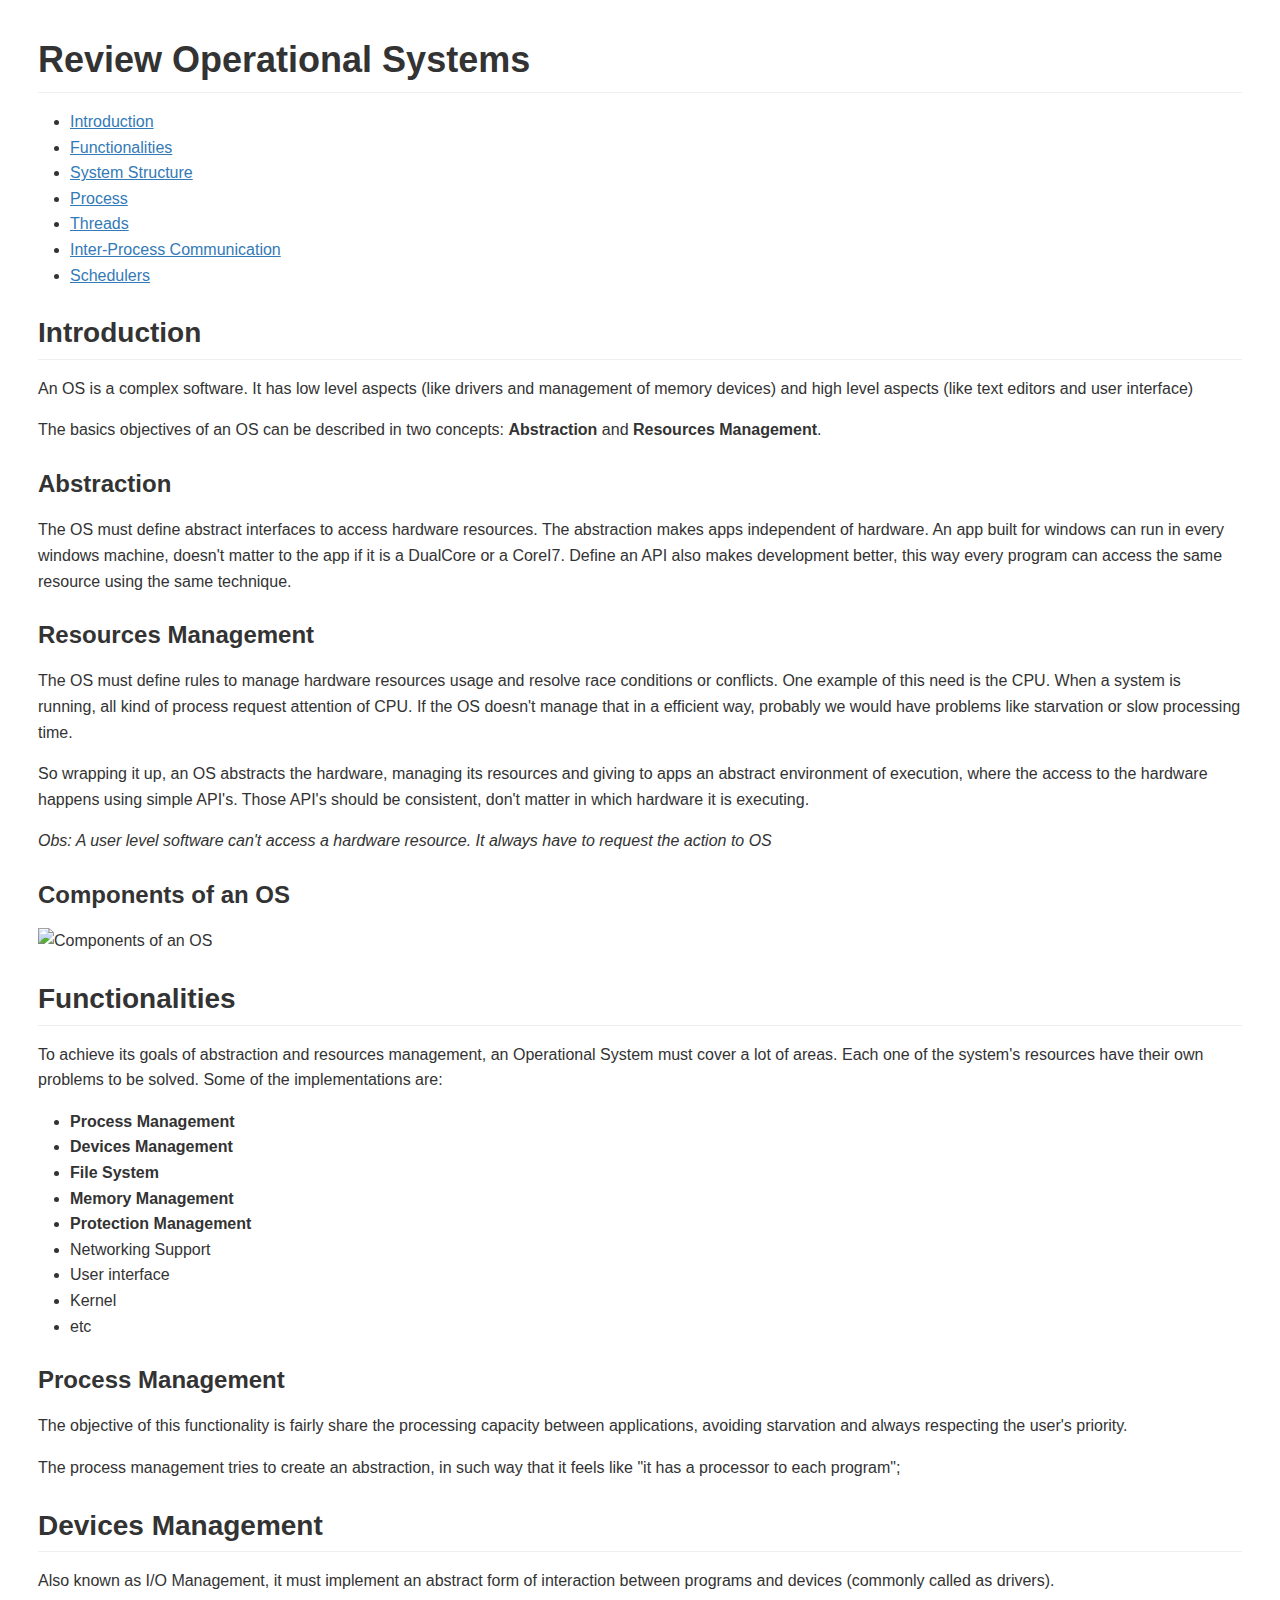
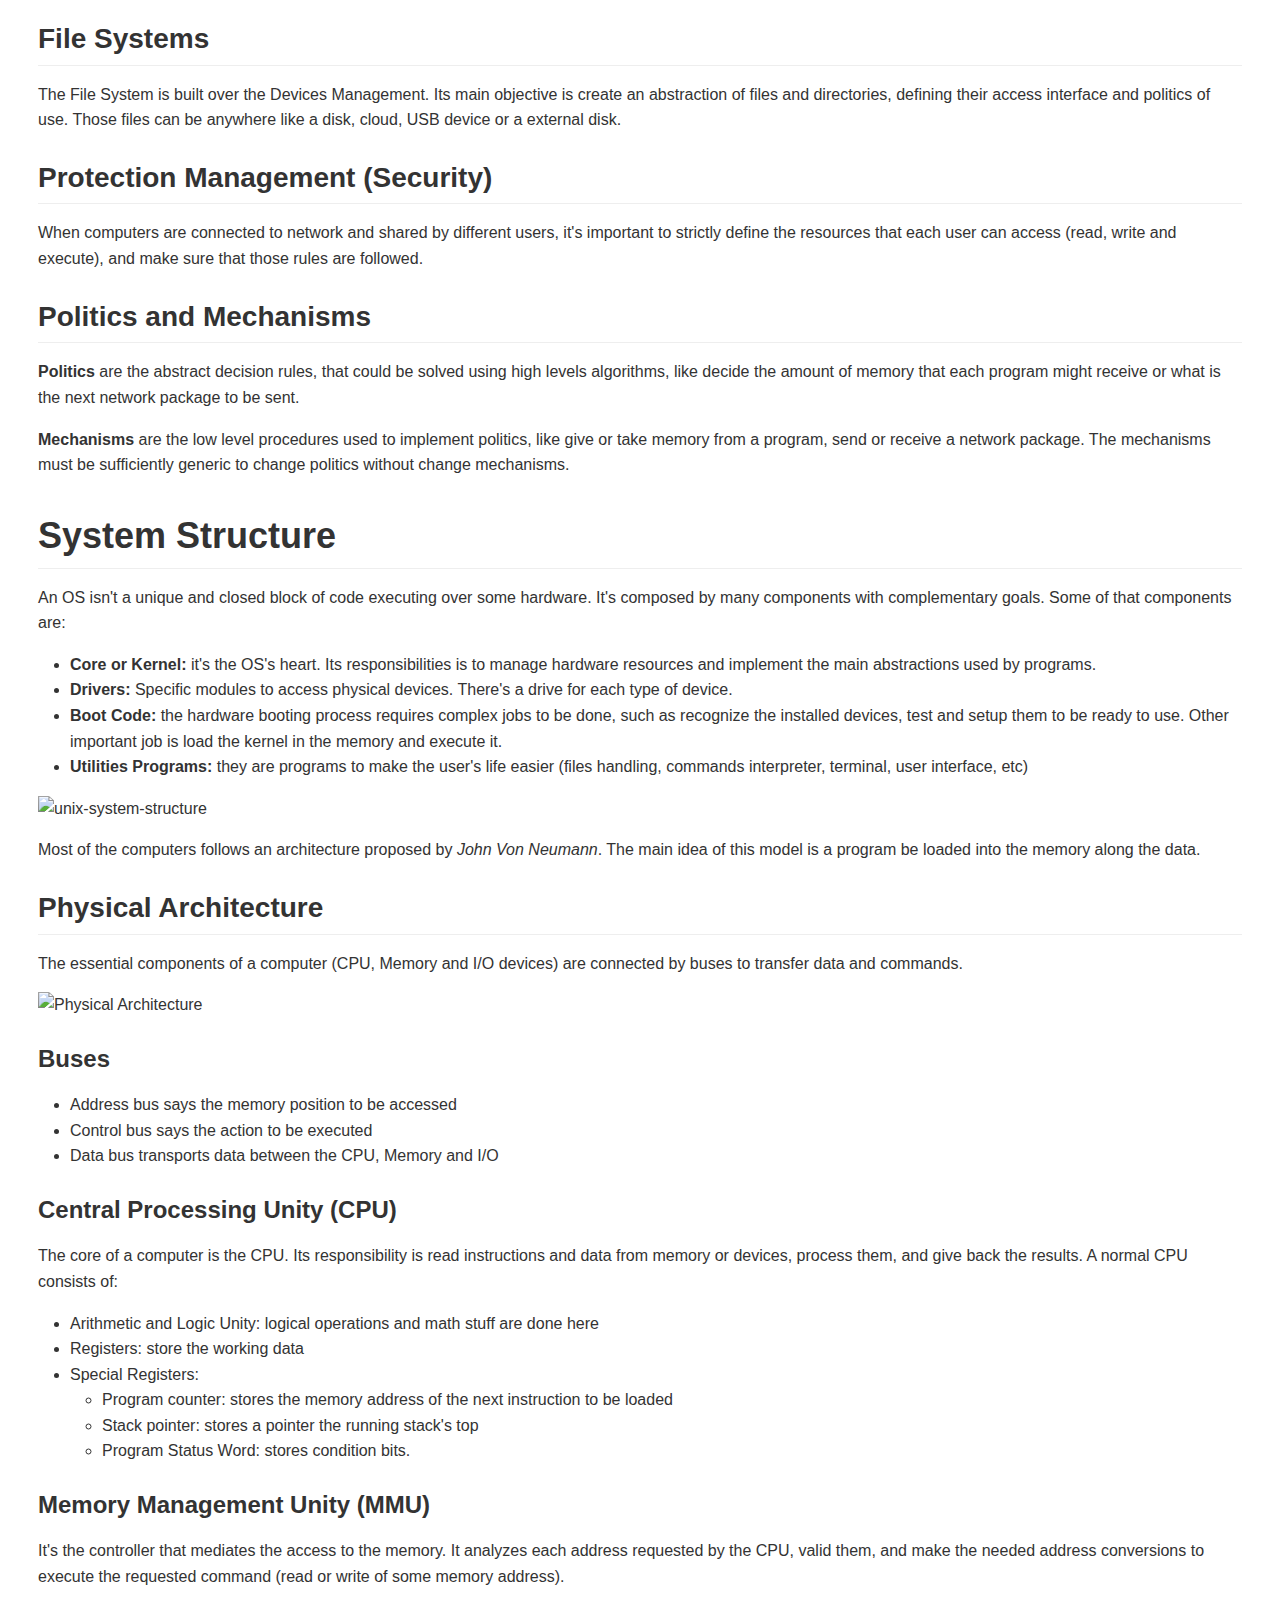
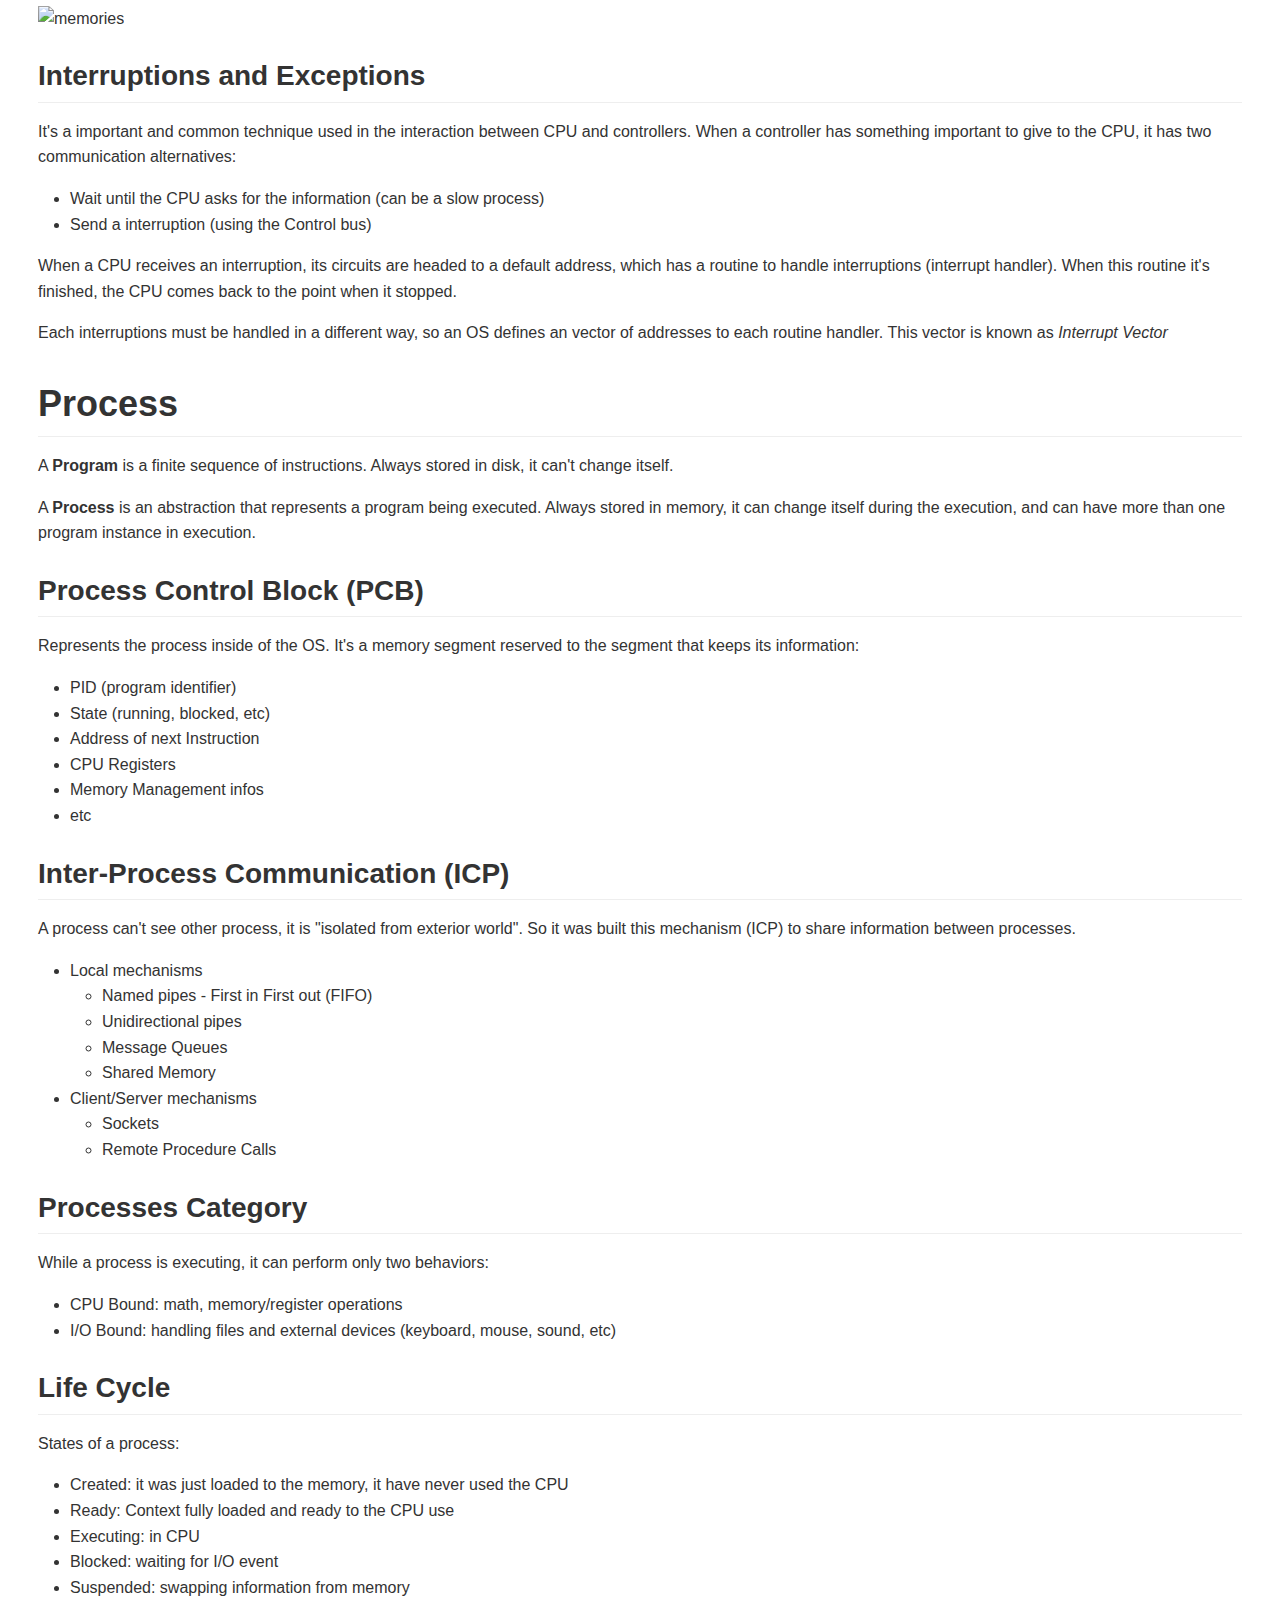
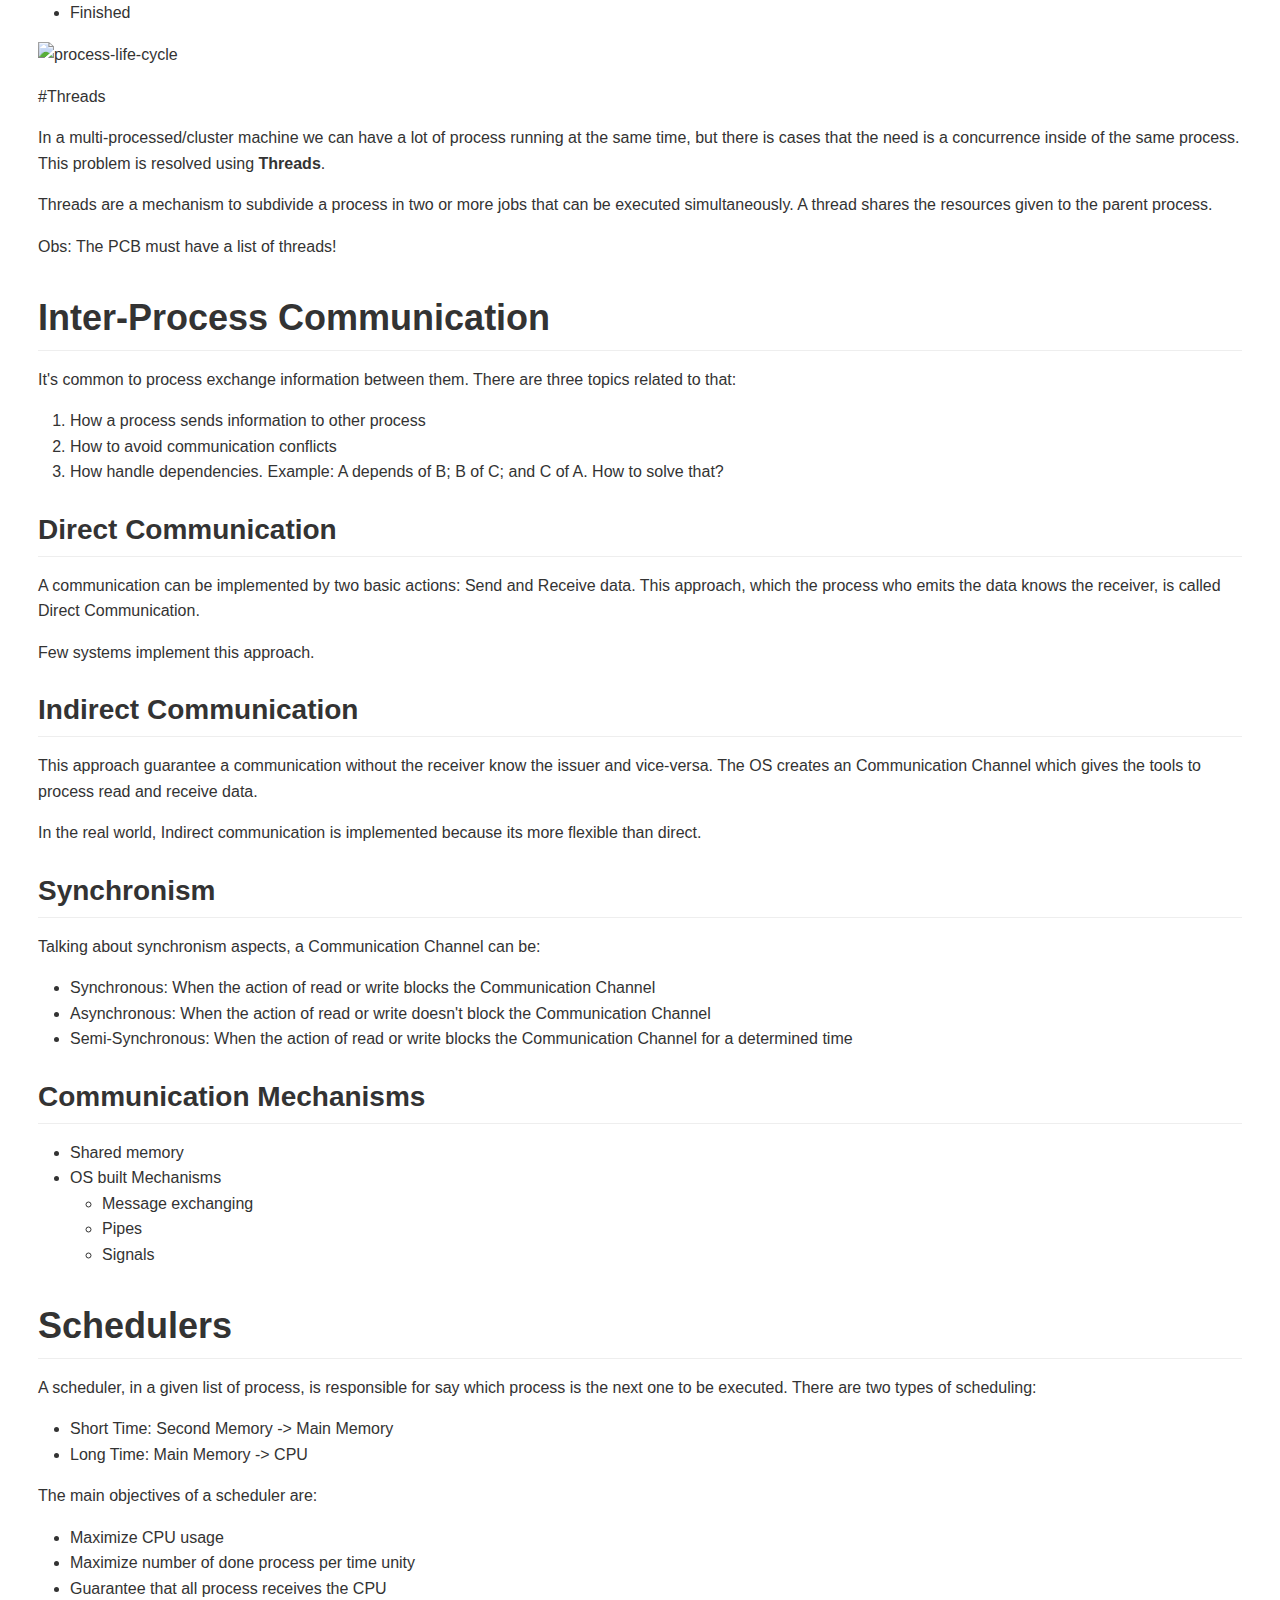
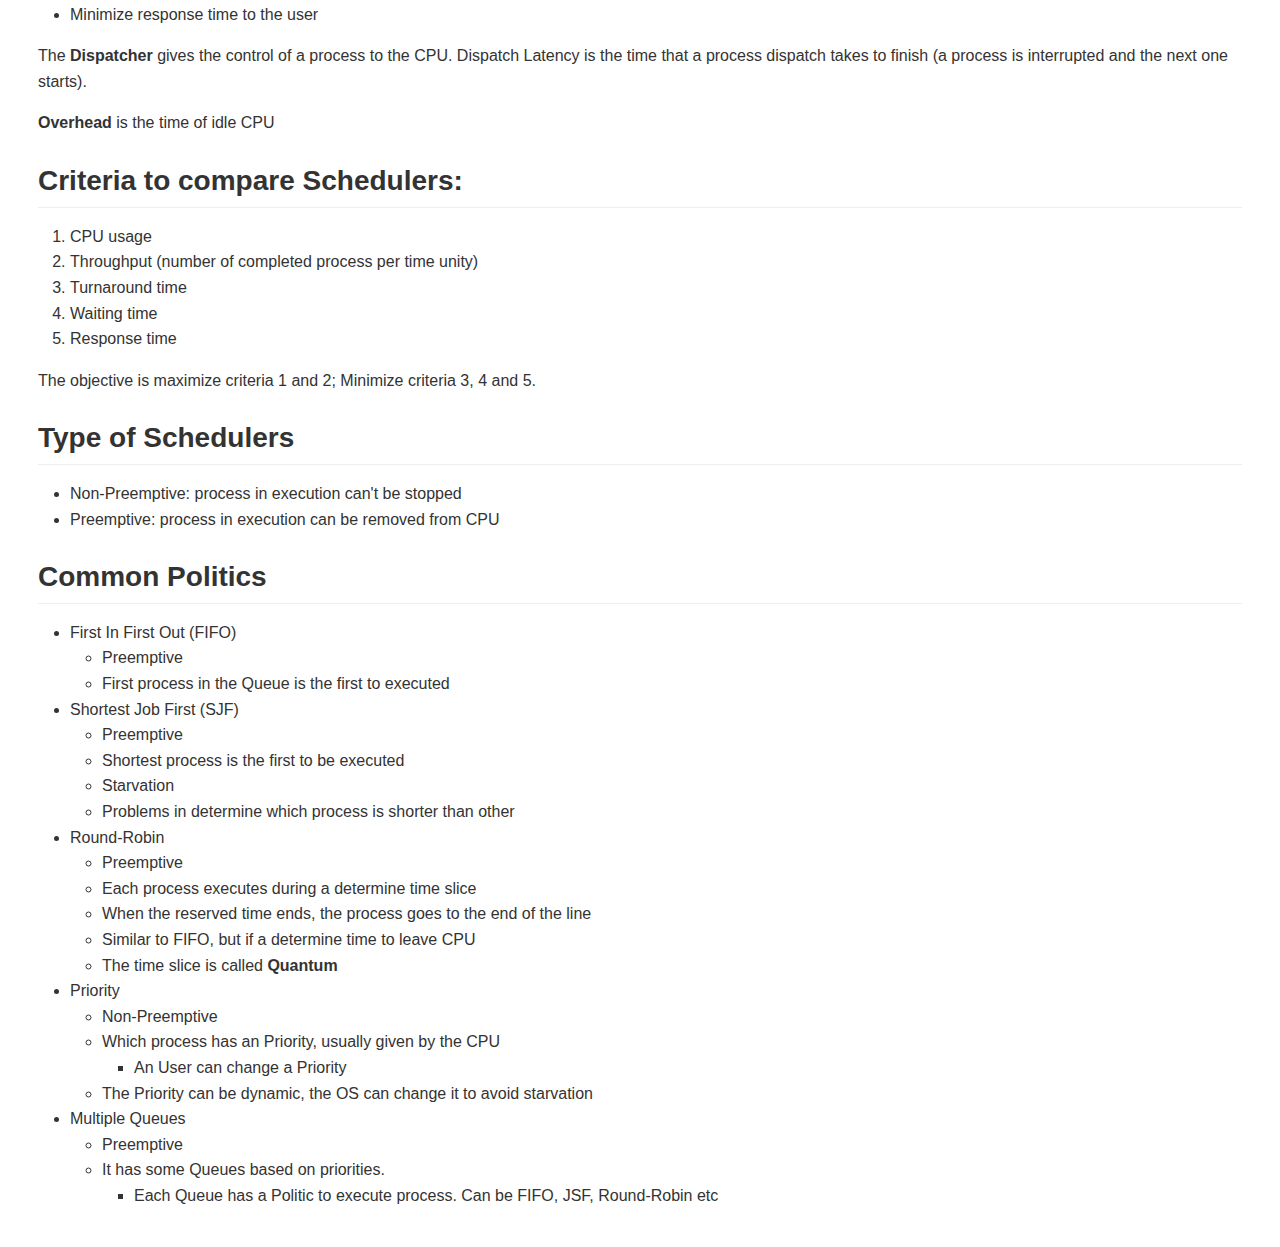
==== os/index.html @ c6df8d7c "Add Operation Systems subject review" ====
<!DOCTYPE html>
<html>
  <head>
      <meta name="robots" content="noindex" />
      <meta charset="utf-8" />
      <title>readme</title>
      <style>.markdown-preview:not([data-use-github-style]) { padding: 2em; font-size: 1.2em; color: rgb(171, 178, 191); overflow: auto; background-color: rgb(40, 44, 52); }
.markdown-preview:not([data-use-github-style]) > :first-child { margin-top: 0px; }
.markdown-preview:not([data-use-github-style]) h1, .markdown-preview:not([data-use-github-style]) h2, .markdown-preview:not([data-use-github-style]) h3, .markdown-preview:not([data-use-github-style]) h4, .markdown-preview:not([data-use-github-style]) h5, .markdown-preview:not([data-use-github-style]) h6 { line-height: 1.2; margin-top: 1.5em; margin-bottom: 0.5em; color: rgb(255, 255, 255); }
.markdown-preview:not([data-use-github-style]) h1 { font-size: 2.4em; font-weight: 300; }
.markdown-preview:not([data-use-github-style]) h2 { font-size: 1.8em; font-weight: 400; }
.markdown-preview:not([data-use-github-style]) h3 { font-size: 1.5em; font-weight: 500; }
.markdown-preview:not([data-use-github-style]) h4 { font-size: 1.2em; font-weight: 600; }
.markdown-preview:not([data-use-github-style]) h5 { font-size: 1.1em; font-weight: 600; }
.markdown-preview:not([data-use-github-style]) h6 { font-size: 1em; font-weight: 600; }
.markdown-preview:not([data-use-github-style]) strong { color: rgb(255, 255, 255); }
.markdown-preview:not([data-use-github-style]) del { color: rgb(124, 135, 156); }
.markdown-preview:not([data-use-github-style]) a, .markdown-preview:not([data-use-github-style]) a code { color: rgb(82, 139, 255); }
.markdown-preview:not([data-use-github-style]) img { max-width: 100%; }
.markdown-preview:not([data-use-github-style]) > p { margin-top: 0px; margin-bottom: 1.5em; }
.markdown-preview:not([data-use-github-style]) > ul, .markdown-preview:not([data-use-github-style]) > ol { margin-bottom: 1.5em; }
.markdown-preview:not([data-use-github-style]) blockquote { margin: 1.5em 0px; font-size: inherit; color: rgb(124, 135, 156); border-color: rgb(75, 83, 98); border-width: 4px; }
.markdown-preview:not([data-use-github-style]) hr { margin: 3em 0px; border-top: 2px dashed rgb(75, 83, 98); background: none; }
.markdown-preview:not([data-use-github-style]) table { margin: 1.5em 0px; }
.markdown-preview:not([data-use-github-style]) th { color: rgb(255, 255, 255); }
.markdown-preview:not([data-use-github-style]) th, .markdown-preview:not([data-use-github-style]) td { padding: 0.66em 1em; border: 1px solid rgb(75, 83, 98); }
.markdown-preview:not([data-use-github-style]) code { color: rgb(255, 255, 255); background-color: rgb(58, 63, 75); }
.markdown-preview:not([data-use-github-style]) pre.editor-colors { margin: 1.5em 0px; padding: 1em; font-size: 0.92em; border-radius: 3px; background-color: rgb(49, 54, 63); }
.markdown-preview:not([data-use-github-style]) kbd { color: rgb(255, 255, 255); border-width: 1px 1px 2px; border-style: solid; border-color: rgb(75, 83, 98) rgb(75, 83, 98) rgb(62, 68, 81); background-color: rgb(58, 63, 75); }
.markdown-preview[data-use-github-style] { font-family: "Helvetica Neue", Helvetica, "Segoe UI", Arial, freesans, sans-serif; line-height: 1.6; word-wrap: break-word; padding: 30px; font-size: 16px; color: rgb(51, 51, 51); overflow: scroll; background-color: rgb(255, 255, 255); }
.markdown-preview[data-use-github-style] > :first-child { margin-top: 0px !important; }
.markdown-preview[data-use-github-style] > :last-child { margin-bottom: 0px !important; }
.markdown-preview[data-use-github-style] a:not([href]) { color: inherit; text-decoration: none; }
.markdown-preview[data-use-github-style] .absent { color: rgb(204, 0, 0); }
.markdown-preview[data-use-github-style] .anchor { position: absolute; top: 0px; left: 0px; display: block; padding-right: 6px; padding-left: 30px; margin-left: -30px; }
.markdown-preview[data-use-github-style] .anchor:focus { outline: none; }
.markdown-preview[data-use-github-style] h1, .markdown-preview[data-use-github-style] h2, .markdown-preview[data-use-github-style] h3, .markdown-preview[data-use-github-style] h4, .markdown-preview[data-use-github-style] h5, .markdown-preview[data-use-github-style] h6 { position: relative; margin-top: 1em; margin-bottom: 16px; font-weight: bold; line-height: 1.4; }
.markdown-preview[data-use-github-style] h1 .octicon-link, .markdown-preview[data-use-github-style] h2 .octicon-link, .markdown-preview[data-use-github-style] h3 .octicon-link, .markdown-preview[data-use-github-style] h4 .octicon-link, .markdown-preview[data-use-github-style] h5 .octicon-link, .markdown-preview[data-use-github-style] h6 .octicon-link { display: none; color: rgb(0, 0, 0); vertical-align: middle; }
.markdown-preview[data-use-github-style] h1:hover .anchor, .markdown-preview[data-use-github-style] h2:hover .anchor, .markdown-preview[data-use-github-style] h3:hover .anchor, .markdown-preview[data-use-github-style] h4:hover .anchor, .markdown-preview[data-use-github-style] h5:hover .anchor, .markdown-preview[data-use-github-style] h6:hover .anchor { padding-left: 8px; margin-left: -30px; text-decoration: none; }
.markdown-preview[data-use-github-style] h1:hover .anchor .octicon-link, .markdown-preview[data-use-github-style] h2:hover .anchor .octicon-link, .markdown-preview[data-use-github-style] h3:hover .anchor .octicon-link, .markdown-preview[data-use-github-style] h4:hover .anchor .octicon-link, .markdown-preview[data-use-github-style] h5:hover .anchor .octicon-link, .markdown-preview[data-use-github-style] h6:hover .anchor .octicon-link { display: inline-block; }
.markdown-preview[data-use-github-style] h1 tt, .markdown-preview[data-use-github-style] h2 tt, .markdown-preview[data-use-github-style] h3 tt, .markdown-preview[data-use-github-style] h4 tt, .markdown-preview[data-use-github-style] h5 tt, .markdown-preview[data-use-github-style] h6 tt, .markdown-preview[data-use-github-style] h1 code, .markdown-preview[data-use-github-style] h2 code, .markdown-preview[data-use-github-style] h3 code, .markdown-preview[data-use-github-style] h4 code, .markdown-preview[data-use-github-style] h5 code, .markdown-preview[data-use-github-style] h6 code { font-size: inherit; }
.markdown-preview[data-use-github-style] h1 { padding-bottom: 0.3em; font-size: 2.25em; line-height: 1.2; border-bottom: 1px solid rgb(238, 238, 238); }
.markdown-preview[data-use-github-style] h1 .anchor { line-height: 1; }
.markdown-preview[data-use-github-style] h2 { padding-bottom: 0.3em; font-size: 1.75em; line-height: 1.225; border-bottom: 1px solid rgb(238, 238, 238); }
.markdown-preview[data-use-github-style] h2 .anchor { line-height: 1; }
.markdown-preview[data-use-github-style] h3 { font-size: 1.5em; line-height: 1.43; }
.markdown-preview[data-use-github-style] h3 .anchor { line-height: 1.2; }
.markdown-preview[data-use-github-style] h4 { font-size: 1.25em; }
.markdown-preview[data-use-github-style] h4 .anchor { line-height: 1.2; }
.markdown-preview[data-use-github-style] h5 { font-size: 1em; }
.markdown-preview[data-use-github-style] h5 .anchor { line-height: 1.1; }
.markdown-preview[data-use-github-style] h6 { font-size: 1em; color: rgb(119, 119, 119); }
.markdown-preview[data-use-github-style] h6 .anchor { line-height: 1.1; }
.markdown-preview[data-use-github-style] p, .markdown-preview[data-use-github-style] blockquote, .markdown-preview[data-use-github-style] ul, .markdown-preview[data-use-github-style] ol, .markdown-preview[data-use-github-style] dl, .markdown-preview[data-use-github-style] table, .markdown-preview[data-use-github-style] pre { margin-top: 0px; margin-bottom: 16px; }
.markdown-preview[data-use-github-style] hr { height: 4px; padding: 0px; margin: 16px 0px; border: 0px none; background-color: rgb(231, 231, 231); }
.markdown-preview[data-use-github-style] ul, .markdown-preview[data-use-github-style] ol { padding-left: 2em; }
.markdown-preview[data-use-github-style] ul.no-list, .markdown-preview[data-use-github-style] ol.no-list { padding: 0px; list-style-type: none; }
.markdown-preview[data-use-github-style] ul ul, .markdown-preview[data-use-github-style] ul ol, .markdown-preview[data-use-github-style] ol ol, .markdown-preview[data-use-github-style] ol ul { margin-top: 0px; margin-bottom: 0px; }
.markdown-preview[data-use-github-style] li > p { margin-top: 16px; }
.markdown-preview[data-use-github-style] dl { padding: 0px; }
.markdown-preview[data-use-github-style] dl dt { padding: 0px; margin-top: 16px; font-size: 1em; font-style: italic; font-weight: bold; }
.markdown-preview[data-use-github-style] dl dd { padding: 0px 16px; margin-bottom: 16px; }
.markdown-preview[data-use-github-style] blockquote { padding: 0px 15px; color: rgb(119, 119, 119); border-left: 4px solid rgb(221, 221, 221); }
.markdown-preview[data-use-github-style] blockquote > :first-child { margin-top: 0px; }
.markdown-preview[data-use-github-style] blockquote > :last-child { margin-bottom: 0px; }
.markdown-preview[data-use-github-style] table { display: block; width: 100%; overflow: auto; word-break: keep-all; }
.markdown-preview[data-use-github-style] table th { font-weight: bold; }
.markdown-preview[data-use-github-style] table th, .markdown-preview[data-use-github-style] table td { padding: 6px 13px; border: 1px solid rgb(221, 221, 221); }
.markdown-preview[data-use-github-style] table tr { border-top: 1px solid rgb(204, 204, 204); background-color: rgb(255, 255, 255); }
.markdown-preview[data-use-github-style] table tr:nth-child(2n) { background-color: rgb(248, 248, 248); }
.markdown-preview[data-use-github-style] img { max-width: 100%; box-sizing: border-box; }
.markdown-preview[data-use-github-style] .emoji { max-width: none; }
.markdown-preview[data-use-github-style] span.frame { display: block; overflow: hidden; }
.markdown-preview[data-use-github-style] span.frame > span { display: block; float: left; width: auto; padding: 7px; margin: 13px 0px 0px; overflow: hidden; border: 1px solid rgb(221, 221, 221); }
.markdown-preview[data-use-github-style] span.frame span img { display: block; float: left; }
.markdown-preview[data-use-github-style] span.frame span span { display: block; padding: 5px 0px 0px; clear: both; color: rgb(51, 51, 51); }
.markdown-preview[data-use-github-style] span.align-center { display: block; overflow: hidden; clear: both; }
.markdown-preview[data-use-github-style] span.align-center > span { display: block; margin: 13px auto 0px; overflow: hidden; text-align: center; }
.markdown-preview[data-use-github-style] span.align-center span img { margin: 0px auto; text-align: center; }
.markdown-preview[data-use-github-style] span.align-right { display: block; overflow: hidden; clear: both; }
.markdown-preview[data-use-github-style] span.align-right > span { display: block; margin: 13px 0px 0px; overflow: hidden; text-align: right; }
.markdown-preview[data-use-github-style] span.align-right span img { margin: 0px; text-align: right; }
.markdown-preview[data-use-github-style] span.float-left { display: block; float: left; margin-right: 13px; overflow: hidden; }
.markdown-preview[data-use-github-style] span.float-left span { margin: 13px 0px 0px; }
.markdown-preview[data-use-github-style] span.float-right { display: block; float: right; margin-left: 13px; overflow: hidden; }
.markdown-preview[data-use-github-style] span.float-right > span { display: block; margin: 13px auto 0px; overflow: hidden; text-align: right; }
.markdown-preview[data-use-github-style] code, .markdown-preview[data-use-github-style] tt { padding: 0.2em 0px; margin: 0px; font-size: 85%; border-radius: 3px; background-color: rgba(0, 0, 0, 0.0392157); }
.markdown-preview[data-use-github-style] code::before, .markdown-preview[data-use-github-style] tt::before, .markdown-preview[data-use-github-style] code::after, .markdown-preview[data-use-github-style] tt::after { letter-spacing: -0.2em; content: " "; }
.markdown-preview[data-use-github-style] code br, .markdown-preview[data-use-github-style] tt br { display: none; }
.markdown-preview[data-use-github-style] del code { text-decoration: inherit; }
.markdown-preview[data-use-github-style] pre > code { padding: 0px; margin: 0px; font-size: 100%; word-break: normal; white-space: pre; border: 0px; background: transparent; }
.markdown-preview[data-use-github-style] .highlight { margin-bottom: 16px; }
.markdown-preview[data-use-github-style] .highlight pre, .markdown-preview[data-use-github-style] pre { padding: 16px; overflow: auto; font-size: 85%; line-height: 1.45; border-radius: 3px; background-color: rgb(247, 247, 247); }
.markdown-preview[data-use-github-style] .highlight pre { margin-bottom: 0px; word-break: normal; }
.markdown-preview[data-use-github-style] pre { word-wrap: normal; }
.markdown-preview[data-use-github-style] pre code, .markdown-preview[data-use-github-style] pre tt { display: inline; max-width: initial; padding: 0px; margin: 0px; overflow: initial; line-height: inherit; word-wrap: normal; border: 0px; background-color: transparent; }
.markdown-preview[data-use-github-style] pre code::before, .markdown-preview[data-use-github-style] pre tt::before, .markdown-preview[data-use-github-style] pre code::after, .markdown-preview[data-use-github-style] pre tt::after { content: normal; }
.markdown-preview[data-use-github-style] kbd { display: inline-block; padding: 3px 5px; font-size: 11px; line-height: 10px; color: rgb(85, 85, 85); vertical-align: middle; border-width: 1px; border-style: solid; border-color: rgb(204, 204, 204) rgb(204, 204, 204) rgb(187, 187, 187); border-radius: 3px; box-shadow: rgb(187, 187, 187) 0px -1px 0px inset; background-color: rgb(252, 252, 252); }
.markdown-preview[data-use-github-style] a { color: rgb(51, 122, 183); }
.markdown-preview[data-use-github-style] code { color: inherit; }
.markdown-preview[data-use-github-style] pre.editor-colors { padding: 0.8em 1em; margin-bottom: 1em; font-size: 0.85em; border-radius: 4px; overflow: auto; }
.scrollbars-visible-always .markdown-preview pre.editor-colors::shadow .vertical-scrollbar, .scrollbars-visible-always .markdown-preview pre.editor-colors::shadow .horizontal-scrollbar { visibility: hidden; }
.scrollbars-visible-always .markdown-preview pre.editor-colors:hover::shadow .vertical-scrollbar, .scrollbars-visible-always .markdown-preview pre.editor-colors:hover::shadow .horizontal-scrollbar { visibility: visible; }
.markdown-preview .task-list-item-checkbox { position: absolute; margin: 0.25em 0px 0px -1.4em; }
.gutter .line-number {
  background-size: 0px;
  transition: background-size 0.5s;
}
.gutter .line-number.quickfix {
  background-image: url(atom://atom-typescript/images/light-bulb.png);
  background-size: 16.66666667px;
  background-repeat: no-repeat;
  background-position: right center;
}

.bracket-matcher .region {
  border-bottom: 1px dotted lime;
  position: absolute;
}

.spell-check-misspelling .region {
  border-bottom: 2px dotted rgba(255, 51, 51, 0.75);
}
.spell-check-corrections {
  width: 25em !important;
}

pre.editor-colors,
.host {
  background-color: #282c34;
  color: #abb2bf;
}
pre.editor-colors .line.cursor-line,
.host .line.cursor-line {
  background-color: rgba(153, 187, 255, 0.04);
}
pre.editor-colors .invisible,
.host .invisible {
  color: #abb2bf;
}
pre.editor-colors .cursor,
.host .cursor {
  border-left: 2px solid #528bff;
}
pre.editor-colors .selection .region,
.host .selection .region {
  background-color: #3e4451;
}
pre.editor-colors .bracket-matcher .region,
.host .bracket-matcher .region {
  border-bottom: 1px solid #528bff;
  box-sizing: border-box;
}
pre.editor-colors .invisible-character,
.host .invisible-character {
  color: rgba(171, 178, 191, 0.15);
}
pre.editor-colors .indent-guide,
.host .indent-guide {
  color: rgba(171, 178, 191, 0.15);
}
pre.editor-colors .wrap-guide,
.host .wrap-guide {
  background-color: rgba(171, 178, 191, 0.15);
}
pre.editor-colors .find-result .region.region.region,
.host .find-result .region.region.region,
pre.editor-colors .current-result .region.region.region,
.host .current-result .region.region.region {
  border-radius: 2px;
  background-color: rgba(82, 139, 255, 0.24);
  transition: border-color 0.4s;
}
pre.editor-colors .find-result .region.region.region,
.host .find-result .region.region.region {
  border: 2px solid transparent;
}
pre.editor-colors .current-result .region.region.region,
.host .current-result .region.region.region {
  border: 2px solid #528bff;
  transition-duration: .1s;
}
pre.editor-colors .gutter .line-number,
.host .gutter .line-number {
  color: #636d83;
  -webkit-font-smoothing: antialiased;
}
pre.editor-colors .gutter .line-number.cursor-line,
.host .gutter .line-number.cursor-line {
  color: #abb2bf;
  background-color: #2c313a;
}
pre.editor-colors .gutter .line-number.cursor-line-no-selection,
.host .gutter .line-number.cursor-line-no-selection {
  background-color: transparent;
}
pre.editor-colors .gutter .line-number .icon-right,
.host .gutter .line-number .icon-right {
  color: #abb2bf;
}
pre.editor-colors .gutter:not(.git-diff-icon) .line-number.git-line-removed.git-line-removed::before,
.host .gutter:not(.git-diff-icon) .line-number.git-line-removed.git-line-removed::before {
  bottom: -3px;
}
pre.editor-colors .gutter:not(.git-diff-icon) .line-number.git-line-removed::after,
.host .gutter:not(.git-diff-icon) .line-number.git-line-removed::after {
  content: "";
  position: absolute;
  left: 0px;
  bottom: 0px;
  width: 25px;
  border-bottom: 1px dotted rgba(224, 82, 82, 0.5);
  pointer-events: none;
}
pre.editor-colors .gutter .line-number.folded,
.host .gutter .line-number.folded,
pre.editor-colors .gutter .line-number:after,
.host .gutter .line-number:after,
pre.editor-colors .fold-marker:after,
.host .fold-marker:after {
  color: #abb2bf;
}
.comment {
  color: #5c6370;
  font-style: italic;
}
.comment .markup.link {
  color: #5c6370;
}
.entity.name.type {
  color: #e5c07b;
}
.entity.other.inherited-class {
  color: #98c379;
}
.keyword {
  color: #c678dd;
}
.keyword.control {
  color: #c678dd;
}
.keyword.operator {
  color: #abb2bf;
}
.keyword.other.special-method {
  color: #61afef;
}
.keyword.other.unit {
  color: #d19a66;
}
.storage {
  color: #c678dd;
}
.storage.type.annotation,
.storage.type.primitive {
  color: #c678dd;
}
.storage.modifier.package,
.storage.modifier.import {
  color: #abb2bf;
}
.constant {
  color: #d19a66;
}
.constant.variable {
  color: #d19a66;
}
.constant.character.escape {
  color: #56b6c2;
}
.constant.numeric {
  color: #d19a66;
}
.constant.other.color {
  color: #56b6c2;
}
.constant.other.symbol {
  color: #56b6c2;
}
.variable {
  color: #e06c75;
}
.variable.interpolation {
  color: #be5046;
}
.variable.parameter {
  color: #abb2bf;
}
.string {
  color: #98c379;
}
.string.regexp {
  color: #56b6c2;
}
.string.regexp .source.ruby.embedded {
  color: #e5c07b;
}
.string.other.link {
  color: #e06c75;
}
.punctuation.definition.comment {
  color: #5c6370;
}
.punctuation.definition.method-parameters,
.punctuation.definition.function-parameters,
.punctuation.definition.parameters,
.punctuation.definition.separator,
.punctuation.definition.seperator,
.punctuation.definition.array {
  color: #abb2bf;
}
.punctuation.definition.heading,
.punctuation.definition.identity {
  color: #61afef;
}
.punctuation.definition.bold {
  color: #e5c07b;
  font-weight: bold;
}
.punctuation.definition.italic {
  color: #c678dd;
  font-style: italic;
}
.punctuation.section.embedded {
  color: #be5046;
}
.punctuation.section.method,
.punctuation.section.class,
.punctuation.section.inner-class {
  color: #abb2bf;
}
.support.class {
  color: #e5c07b;
}
.support.type {
  color: #56b6c2;
}
.support.function {
  color: #56b6c2;
}
.support.function.any-method {
  color: #61afef;
}
.entity.name.function {
  color: #61afef;
}
.entity.name.class,
.entity.name.type.class {
  color: #e5c07b;
}
.entity.name.section {
  color: #61afef;
}
.entity.name.tag {
  color: #e06c75;
}
.entity.other.attribute-name {
  color: #d19a66;
}
.entity.other.attribute-name.id {
  color: #61afef;
}
.meta.class {
  color: #e5c07b;
}
.meta.class.body {
  color: #abb2bf;
}
.meta.method-call,
.meta.method {
  color: #abb2bf;
}
.meta.definition.variable {
  color: #e06c75;
}
.meta.link {
  color: #d19a66;
}
.meta.require {
  color: #61afef;
}
.meta.selector {
  color: #c678dd;
}
.meta.separator {
  background-color: #373b41;
  color: #abb2bf;
}
.meta.tag {
  color: #abb2bf;
}
.underline {
  text-decoration: underline;
}
.none {
  color: #abb2bf;
}
.invalid.deprecated {
  color: #523d14 !important;
  background-color: #e0c285 !important;
}
.invalid.illegal {
  color: #ffffff !important;
  background-color: #e05252 !important;
}
.markup.bold {
  color: #d19a66;
  font-weight: bold;
}
.markup.changed {
  color: #c678dd;
}
.markup.deleted {
  color: #e06c75;
}
.markup.italic {
  color: #c678dd;
  font-style: italic;
}
.markup.heading {
  color: #e06c75;
}
.markup.heading .punctuation.definition.heading {
  color: #61afef;
}
.markup.link {
  color: #c678dd;
}
.markup.inserted {
  color: #98c379;
}
.markup.quote {
  color: #d19a66;
}
.markup.raw {
  color: #98c379;
}
.source.c .keyword.operator {
  color: #c678dd;
}
.source.cpp .keyword.operator {
  color: #c678dd;
}
.source.cs .keyword.operator {
  color: #c678dd;
}
.source.css .property-name,
.source.css .property-value {
  color: #828997;
}
.source.css .property-name.support,
.source.css .property-value.support {
  color: #abb2bf;
}
.source.gfm .markup {
  -webkit-font-smoothing: auto;
}
.source.gfm .link .entity {
  color: #61afef;
}
.source.go .storage.type.string {
  color: #c678dd;
}
.source.ini .keyword.other.definition.ini {
  color: #e06c75;
}
.source.java .storage.modifier.import {
  color: #e5c07b;
}
.source.java .storage.type {
  color: #e5c07b;
}
.source.java .keyword.operator.instanceof {
  color: #c678dd;
}
.source.java-properties .meta.key-pair {
  color: #e06c75;
}
.source.java-properties .meta.key-pair > .punctuation {
  color: #abb2bf;
}
.source.js .keyword.operator {
  color: #56b6c2;
}
.source.js .keyword.operator.delete,
.source.js .keyword.operator.in,
.source.js .keyword.operator.of,
.source.js .keyword.operator.instanceof,
.source.js .keyword.operator.new,
.source.js .keyword.operator.typeof,
.source.js .keyword.operator.void {
  color: #c678dd;
}
.source.json .meta.structure.dictionary.json > .string.quoted.json {
  color: #e06c75;
}
.source.json .meta.structure.dictionary.json > .string.quoted.json > .punctuation.string {
  color: #e06c75;
}
.source.json .meta.structure.dictionary.json > .value.json > .string.quoted.json,
.source.json .meta.structure.array.json > .value.json > .string.quoted.json,
.source.json .meta.structure.dictionary.json > .value.json > .string.quoted.json > .punctuation,
.source.json .meta.structure.array.json > .value.json > .string.quoted.json > .punctuation {
  color: #98c379;
}
.source.json .meta.structure.dictionary.json > .constant.language.json,
.source.json .meta.structure.array.json > .constant.language.json {
  color: #56b6c2;
}
.source.ruby .constant.other.symbol > .punctuation {
  color: inherit;
}
.source.python .keyword.operator.logical.python {
  color: #c678dd;
}
.source.python .variable.parameter {
  color: #d19a66;
}
</style>
  </head>
  <body class='markdown-preview' data-use-github-style><h1 id="review-operational-systems">Review Operational Systems</h1>
<ul>
<li><a href="#introduction">Introduction</a></li>
<li><a href="#functionalities">Functionalities</a></li>
<li><a href="#system-structure">System Structure</a></li>
<li><a href="#process">Process</a></li>
<li><a href="#threads">Threads</a></li>
<li><a href="#inter-process-communication">Inter-Process Communication</a></li>
<li><a href="#schedulers">Schedulers</a></li>
</ul>
<h2 id="introduction">Introduction</h2>
<p>An OS is a complex software. It has low level aspects (like drivers and management of memory devices) and high level aspects (like text editors and user interface)</p>
<p>The basics objectives of an OS can be described in two concepts: <strong>Abstraction</strong> and <strong>Resources Management</strong>.</p>
<h3 id="abstraction">Abstraction</h3>
<p>The OS must define abstract interfaces to access hardware resources. The abstraction makes apps independent of hardware. An app built for windows can run in every windows machine, doesn&#39;t matter to the app if it is a DualCore or a CoreI7. Define an API also makes development better, this way every program can access the same resource using the same technique.</p>
<h3 id="resources-management">Resources Management</h3>
<p>The OS must define rules to manage hardware resources usage and resolve race conditions or conflicts. One example of this need is the CPU. When a system is running, all kind of process request attention of CPU. If the OS doesn&#39;t manage that in a efficient way, probably we would have problems like starvation or slow processing time.</p>
<p>So wrapping it up, an OS abstracts the hardware, managing its resources and giving to apps an abstract environment of execution, where the access to the hardware happens using simple API&#39;s. Those API&#39;s should be consistent, don&#39;t matter in which hardware it is executing.</p>
<p><em>Obs: A user level software can&#39;t access a hardware resource. It always have to request the action to OS</em></p>
<h3 id="components-of-an-os">Components of an OS</h3>
<p><img src="/home/romulo-farias/Documents/university/5th_semester/OperationalSystems/half1/components-of-os.png" alt="Components of an OS"></p>
<h2 id="functionalities">Functionalities</h2>
<p>To achieve its goals of abstraction and resources management, an Operational System must cover a lot of areas. Each one of the system&#39;s resources have their own problems to be solved. Some of the implementations are:</p>
<ul>
<li><strong>Process Management</strong></li>
<li><strong>Devices Management</strong></li>
<li><strong>File System</strong></li>
<li><strong>Memory Management</strong></li>
<li><strong>Protection Management</strong></li>
<li>Networking Support</li>
<li>User interface</li>
<li>Kernel</li>
<li>etc</li>
</ul>
<h3 id="process-management">Process Management</h3>
<p>The objective of this functionality is fairly share the processing capacity between applications, avoiding starvation and always respecting the user&#39;s priority.</p>
<p>The process management tries to create an abstraction, in such way that it feels like &quot;it has a processor to each program&quot;;</p>
<h2 id="devices-management">Devices Management</h2>
<p>Also known as I/O Management, it must implement an abstract form of  interaction between programs and devices (commonly called as drivers).</p>
<h2 id="file-systems">File Systems</h2>
<p>The File System is built over the Devices Management. Its main objective is create an abstraction of files and directories, defining their access interface and politics of use. Those files can be anywhere like a disk, cloud, USB device or a external disk.</p>
<h2 id="protection-management-security-">Protection Management (Security)</h2>
<p>When computers are connected to network and shared by different users, it&#39;s important to strictly define the resources that each user can access (read, write and execute), and make sure that those rules are followed.</p>
<h2 id="politics-and-mechanisms">Politics and Mechanisms</h2>
<p><strong>Politics</strong> are the abstract decision rules, that could be solved using high levels algorithms, like decide the amount of memory that each program might receive or what is the next network package to be sent.</p>
<p><strong>Mechanisms</strong> are the low level procedures used to implement politics, like give or take memory from a program, send or receive a network package. The mechanisms must be sufficiently generic to change politics without change mechanisms.</p>
<h1 id="system-structure">System Structure</h1>
<p>An OS isn&#39;t a unique and closed block of code executing over some hardware. It&#39;s composed by many components with complementary goals. Some of that components are:</p>
<ul>
<li><strong>Core or Kernel:</strong> it&#39;s the OS&#39;s heart. Its responsibilities is to manage hardware resources and implement the main abstractions used by programs.</li>
<li><strong>Drivers:</strong> Specific modules to access physical devices. There&#39;s a drive for each type of device.</li>
<li><strong>Boot Code:</strong> the hardware booting process requires complex jobs to be done, such as recognize the installed devices, test and setup them to be ready to use. Other important job is load the kernel in the memory and execute it.</li>
<li><strong>Utilities Programs:</strong> they are programs to make the user&#39;s life easier (files handling, commands interpreter, terminal, user interface, etc)</li>
</ul>
<p><img src="/home/romulo-farias/Documents/university/5th_semester/OperationalSystems/half1/unix-system-structure.png" alt="unix-system-structure"></p>
<p>Most of the computers follows an architecture proposed by <em>John Von Neumann</em>. The main idea of this model is a program be loaded into the memory along the data.</p>
<h2 id="physical-architecture">Physical Architecture</h2>
<p>The essential components of a computer (CPU, Memory and I/O devices) are connected by buses to transfer data and commands.</p>
<p><img src="/home/romulo-farias/Documents/university/5th_semester/OperationalSystems/half1/physical-architecture.png" alt="Physical Architecture"></p>
<h3 id="buses">Buses</h3>
<ul>
<li>Address bus says the memory position to be accessed</li>
<li>Control bus says the action to be executed</li>
<li>Data bus transports data between the CPU, Memory and I/O</li>
</ul>
<h3 id="central-processing-unity-cpu-">Central Processing Unity (CPU)</h3>
<p>The core of a computer is the CPU. Its responsibility is read instructions and data from memory or devices, process them, and give back the results. A normal CPU consists of:</p>
<ul>
<li>Arithmetic and Logic Unity: logical operations and math stuff are done here</li>
<li>Registers: store the working data</li>
<li>Special Registers:<ul>
<li>Program counter: stores the memory address of the next instruction to be loaded</li>
<li>Stack pointer: stores a pointer the running stack&#39;s top</li>
<li>Program Status Word: stores condition bits.</li>
</ul>
</li>
</ul>
<h3 id="memory-management-unity-mmu-">Memory Management Unity (MMU)</h3>
<p>It&#39;s the controller that mediates the access to the memory. It analyzes each address requested by the CPU, valid them, and make the needed address conversions to execute the requested command (read or write of some memory address).</p>
<p><img src="/home/romulo-farias/Documents/university/5th_semester/OperationalSystems/half1/memories.gif" alt="memories"></p>
<h2 id="interruptions-and-exceptions">Interruptions and Exceptions</h2>
<p>It&#39;s a important and common technique used in the interaction between CPU and controllers. When a controller has something important to give to the CPU, it has two communication alternatives:</p>
<ul>
<li>Wait until the CPU asks for the information (can be a slow process)</li>
<li>Send a interruption (using the Control bus)</li>
</ul>
<p>When a CPU receives an interruption, its circuits are headed to a default address, which has a routine to handle interruptions (interrupt handler). When this routine it&#39;s finished, the CPU comes back to the point when it stopped.</p>
<p>Each interruptions must be handled in a different way, so an OS defines an vector of addresses to each routine handler. This vector is known as <em>Interrupt Vector</em></p>
<h1 id="process">Process</h1>
<p>A <strong>Program</strong> is a finite sequence of instructions. Always stored in disk, it can&#39;t change itself.</p>
<p>A <strong>Process</strong> is an abstraction that represents a program being executed. Always stored in memory, it can change itself during the execution, and can have more than one program instance in execution.</p>
<h2 id="process-control-block-pcb-">Process Control Block (PCB)</h2>
<p>Represents the process inside of the OS. It&#39;s a memory segment reserved to the segment that keeps its information:</p>
<ul>
<li>PID (program identifier)</li>
<li>State (running, blocked, etc)</li>
<li>Address of next Instruction</li>
<li>CPU Registers</li>
<li>Memory Management infos</li>
<li>etc</li>
</ul>
<h2 id="inter-process-communication-icp-">Inter-Process Communication (ICP)</h2>
<p>A process can&#39;t see other process, it is &quot;isolated from exterior world&quot;. So it was built this mechanism (ICP) to share information between processes.</p>
<ul>
<li>Local mechanisms<ul>
<li>Named pipes - First in First out (FIFO)</li>
<li>Unidirectional pipes</li>
<li>Message Queues</li>
<li>Shared Memory</li>
</ul>
</li>
<li>Client/Server mechanisms<ul>
<li>Sockets</li>
<li>Remote Procedure Calls</li>
</ul>
</li>
</ul>
<h2 id="processes-category">Processes Category</h2>
<p>While a process is executing, it can perform only two behaviors:</p>
<ul>
<li>CPU Bound: math, memory/register operations</li>
<li>I/O Bound: handling files and external devices (keyboard, mouse, sound, etc)</li>
</ul>
<h2 id="life-cycle">Life Cycle</h2>
<p>States of a process:</p>
<ul>
<li>Created: it was just loaded to the memory, it have never used the CPU</li>
<li>Ready: Context fully loaded and ready to the CPU use</li>
<li>Executing: in CPU</li>
<li>Blocked: waiting for I/O event</li>
<li>Suspended: swapping information from memory</li>
<li>Finished</li>
</ul>
<p><img src="/home/romulo-farias/Documents/university/5th_semester/OperationalSystems/half1/process-life-cycle.png" alt="process-life-cycle"></p>
<p>#Threads</p>
<p>In a multi-processed/cluster machine we can have a lot of process running at the same time, but there is cases that the need is a concurrence inside of the same process. This problem is resolved using <strong>Threads</strong>.</p>
<p>Threads are a mechanism to subdivide a process in two or more jobs that can be executed simultaneously. A thread shares the resources given to the parent process.</p>
<p>Obs: The PCB must have a list of threads!</p>
<h1 id="inter-process-communication">Inter-Process Communication</h1>
<p>It&#39;s common to process exchange information between them. There are three topics related to that:</p>
<ol>
<li>How a process sends information to other process</li>
<li>How to avoid communication conflicts</li>
<li>How handle dependencies. Example: A depends of B; B of C; and C of A. How to solve that?</li>
</ol>
<h2 id="direct-communication">Direct Communication</h2>
<p>A communication can be implemented by two basic actions: Send and Receive data. This approach, which the process who emits the data knows the receiver, is called Direct Communication.</p>
<p>Few systems implement this approach.</p>
<h2 id="indirect-communication">Indirect Communication</h2>
<p>This approach guarantee a communication without the receiver know the issuer and vice-versa. The OS creates an Communication Channel which gives the tools to process read and receive data.</p>
<p>In the real world, Indirect communication is implemented because its more flexible than direct.</p>
<h2 id="synchronism">Synchronism</h2>
<p>Talking about synchronism aspects, a Communication Channel can be:</p>
<ul>
<li>Synchronous: When the action of read or write blocks the Communication Channel</li>
<li>Asynchronous: When the action of read or write doesn&#39;t block the Communication Channel</li>
<li>Semi-Synchronous: When the action of read or write blocks the Communication Channel for a determined time</li>
</ul>
<h2 id="communication-mechanisms">Communication Mechanisms</h2>
<ul>
<li>Shared memory</li>
<li>OS built Mechanisms<ul>
<li>Message exchanging</li>
<li>Pipes</li>
<li>Signals</li>
</ul>
</li>
</ul>
<h1 id="schedulers">Schedulers</h1>
<p>A scheduler, in a given list of process, is responsible for say which process is the next one to be executed. There are two types of scheduling:</p>
<ul>
<li>Short Time: Second Memory -&gt; Main Memory</li>
<li>Long Time: Main Memory -&gt; CPU</li>
</ul>
<p>The main objectives of a scheduler are:</p>
<ul>
<li>Maximize CPU usage</li>
<li>Maximize number of done process per time unity</li>
<li>Guarantee that all process receives the CPU</li>
<li>Minimize response time to the user</li>
</ul>
<p>The <strong>Dispatcher</strong> gives the control of a process to the CPU. Dispatch Latency is the time that a process dispatch takes to finish (a process is interrupted and the next one starts).</p>
<p><strong>Overhead</strong> is the time of idle CPU</p>
<h2 id="criteria-to-compare-schedulers-">Criteria to compare Schedulers:</h2>
<ol>
<li>CPU usage</li>
<li>Throughput (number of completed process per time unity)</li>
<li>Turnaround time</li>
<li>Waiting time</li>
<li>Response time</li>
</ol>
<p>The objective is maximize criteria 1 and 2; Minimize criteria 3, 4 and 5.</p>
<h2 id="type-of-schedulers">Type of Schedulers</h2>
<ul>
<li>Non-Preemptive: process in execution can&#39;t be stopped</li>
<li>Preemptive: process in execution can be removed from CPU</li>
</ul>
<h2 id="common-politics">Common Politics</h2>
<ul>
<li>First In First Out (FIFO)<ul>
<li>Preemptive</li>
<li>First process in the Queue is the first to executed</li>
</ul>
</li>
<li>Shortest Job First (SJF)<ul>
<li>Preemptive</li>
<li>Shortest process is the first to be executed</li>
<li>Starvation</li>
<li>Problems in determine which process is shorter than other</li>
</ul>
</li>
<li>Round-Robin<ul>
<li>Preemptive</li>
<li>Each process executes during a determine time slice</li>
<li>When the reserved time ends, the process goes to the end of the line</li>
<li>Similar to FIFO, but if a determine time to leave CPU</li>
<li>The time slice is called <strong>Quantum</strong></li>
</ul>
</li>
<li>Priority<ul>
<li>Non-Preemptive</li>
<li>Which process has an Priority, usually given by the CPU<ul>
<li>An User can change a Priority</li>
</ul>
</li>
<li>The Priority can be dynamic, the OS can change it to avoid starvation</li>
</ul>
</li>
<li>Multiple Queues<ul>
<li>Preemptive</li>
<li>It has some Queues based on priorities.<ul>
<li>Each Queue has a Politic to execute process. Can be FIFO, JSF, Round-Robin etc</li>
</ul>
</li>
</ul>
</li>
</ul></body>
</html>
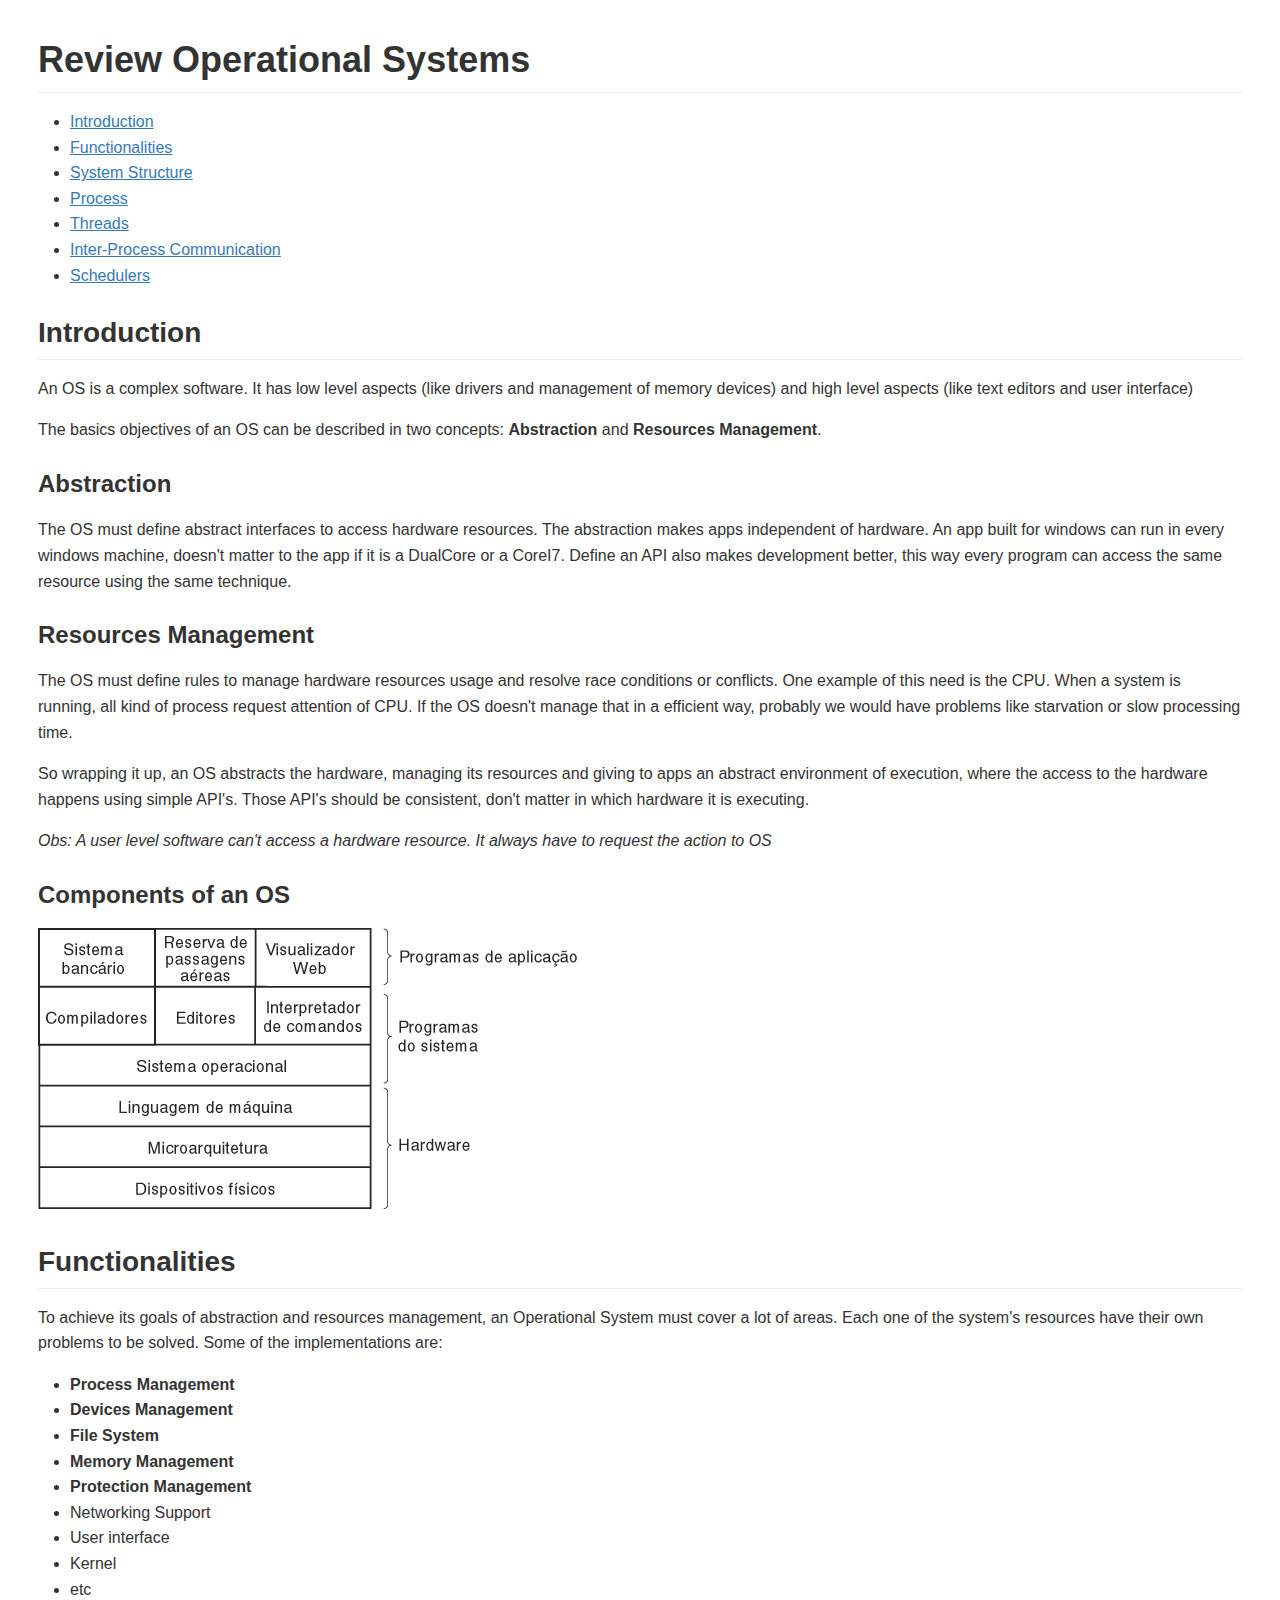
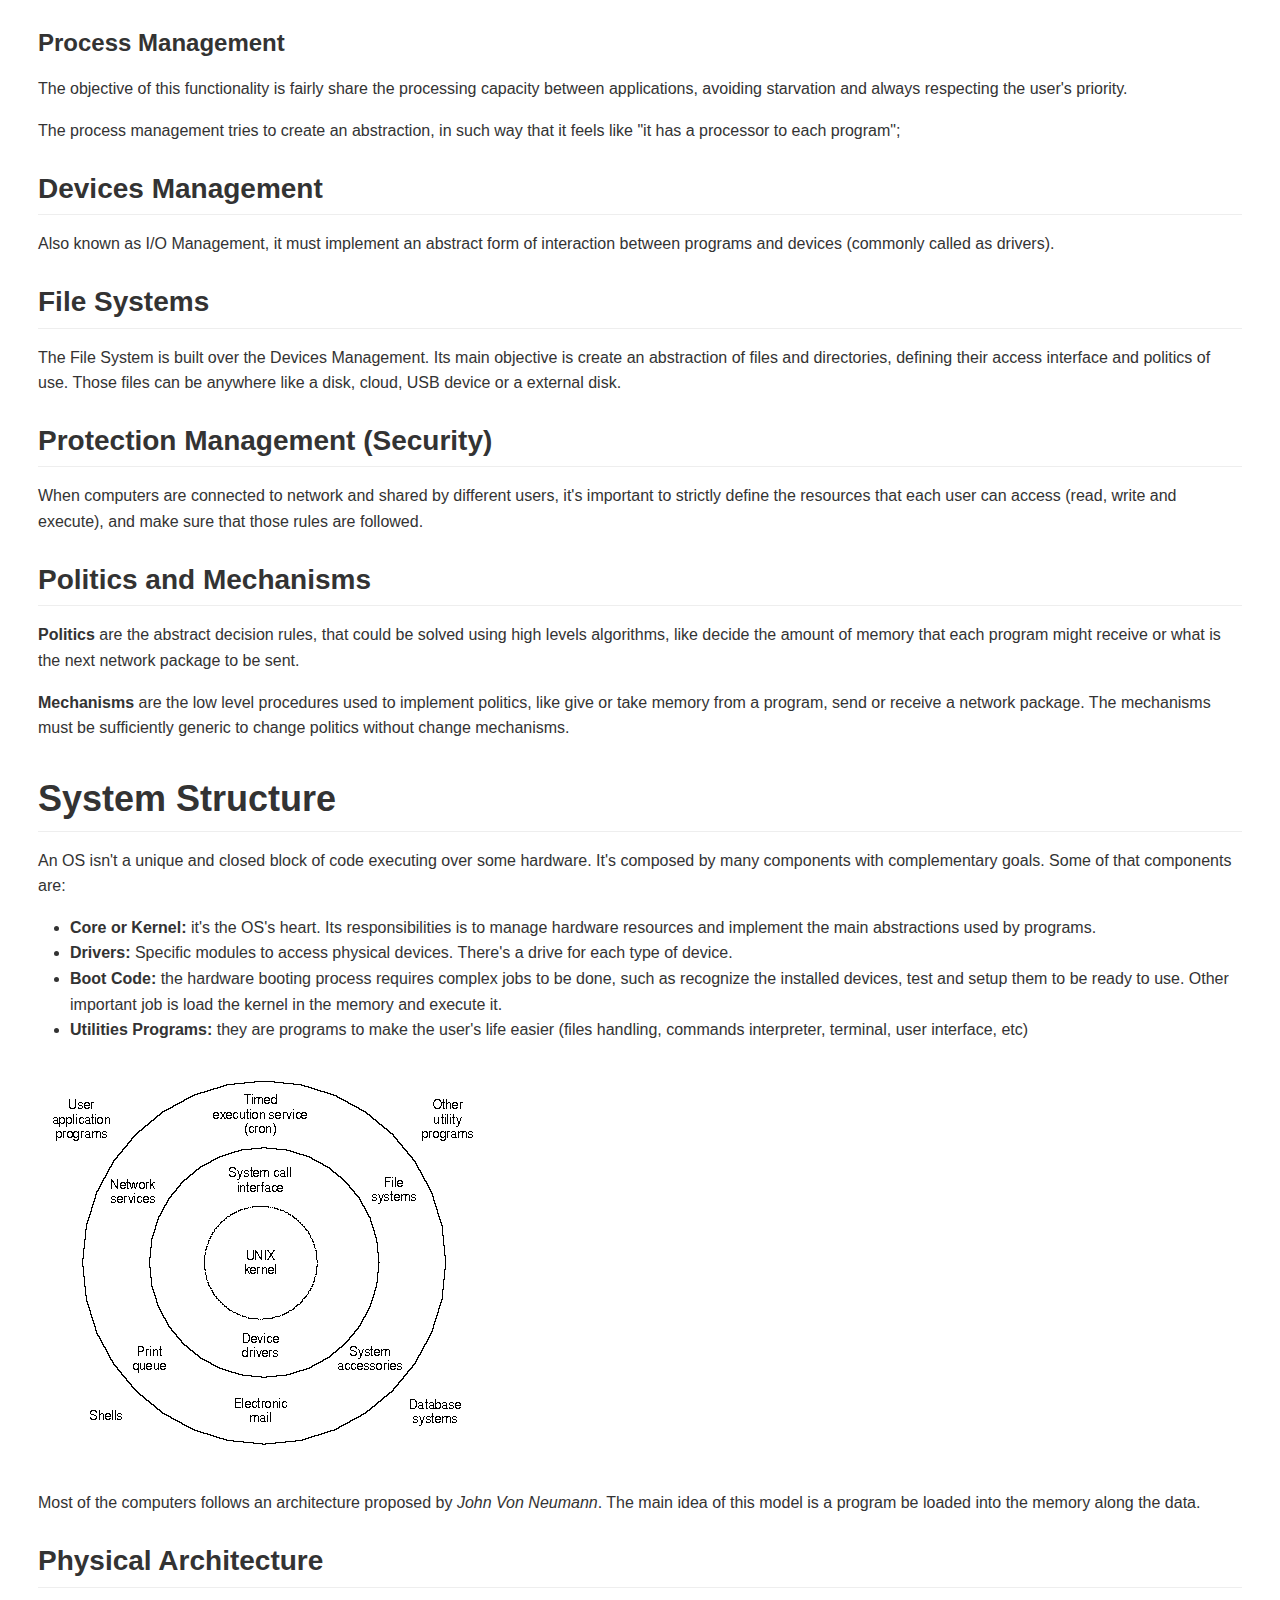
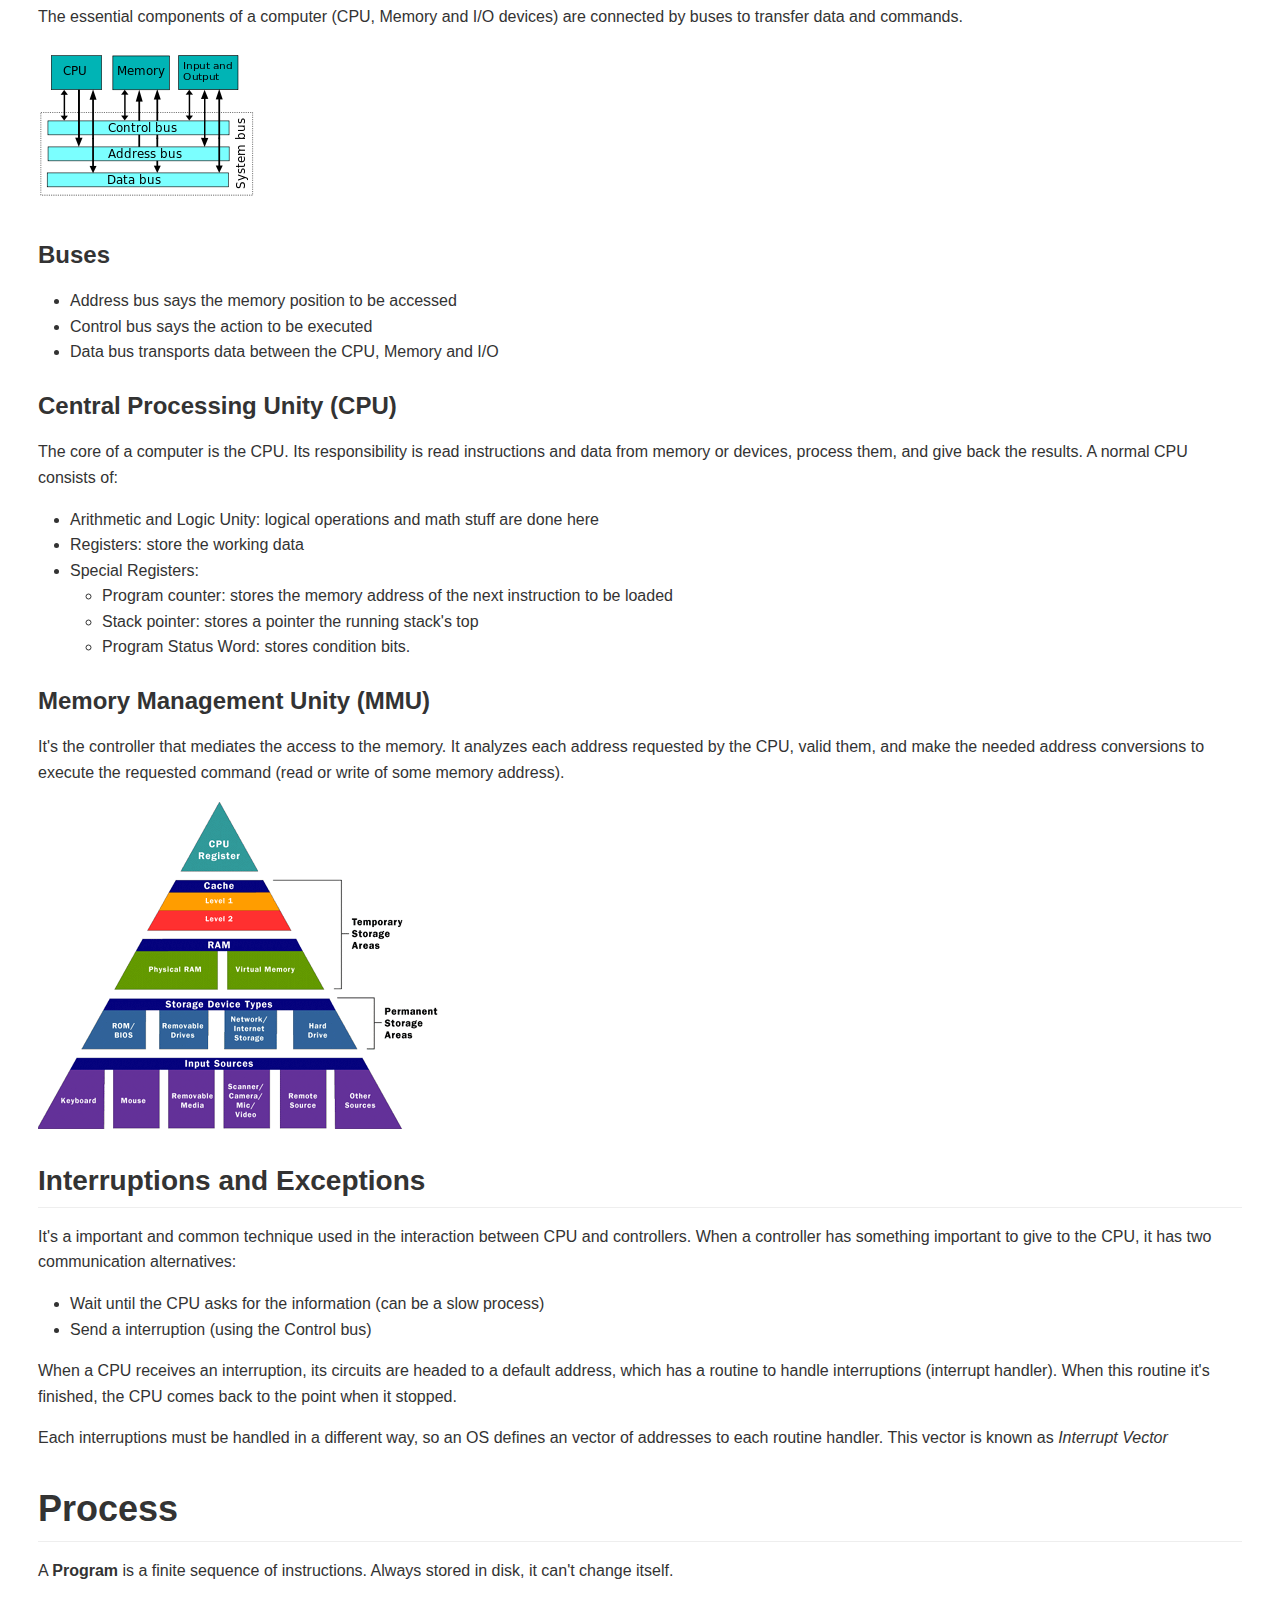
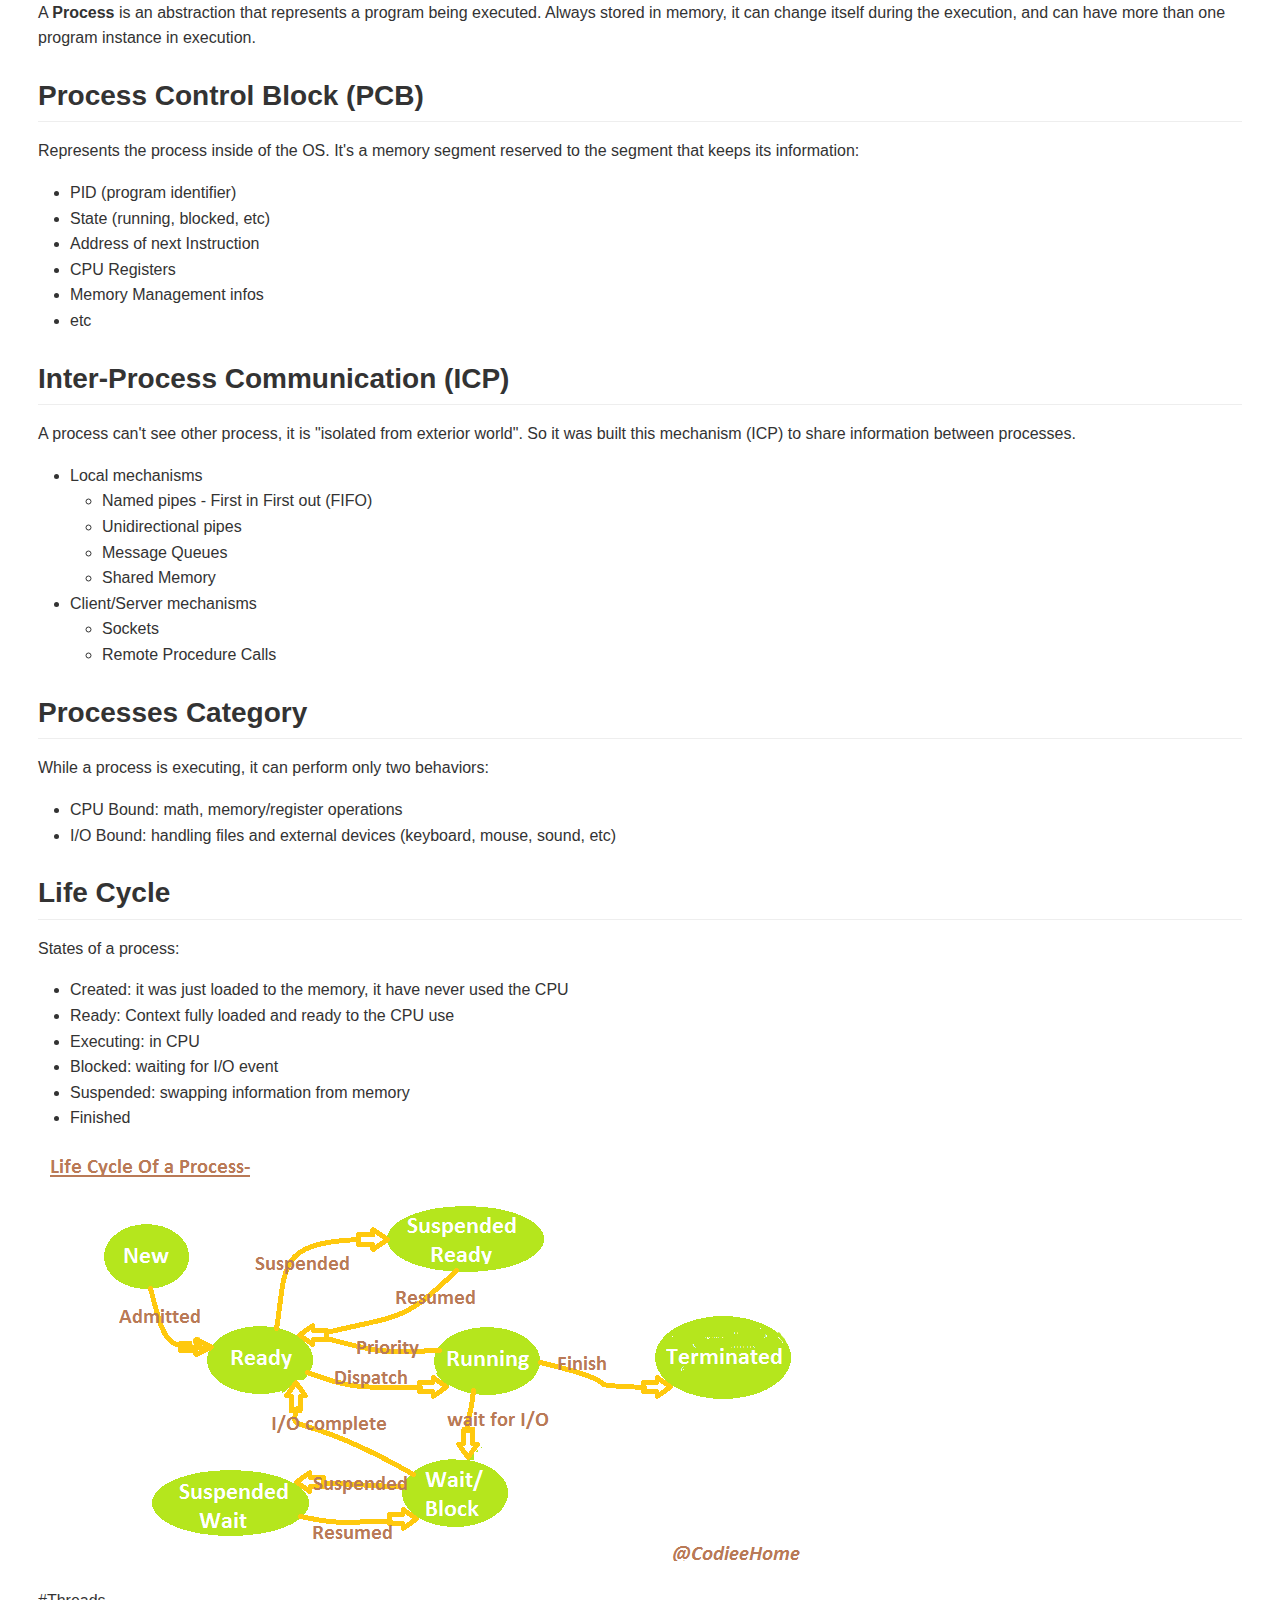
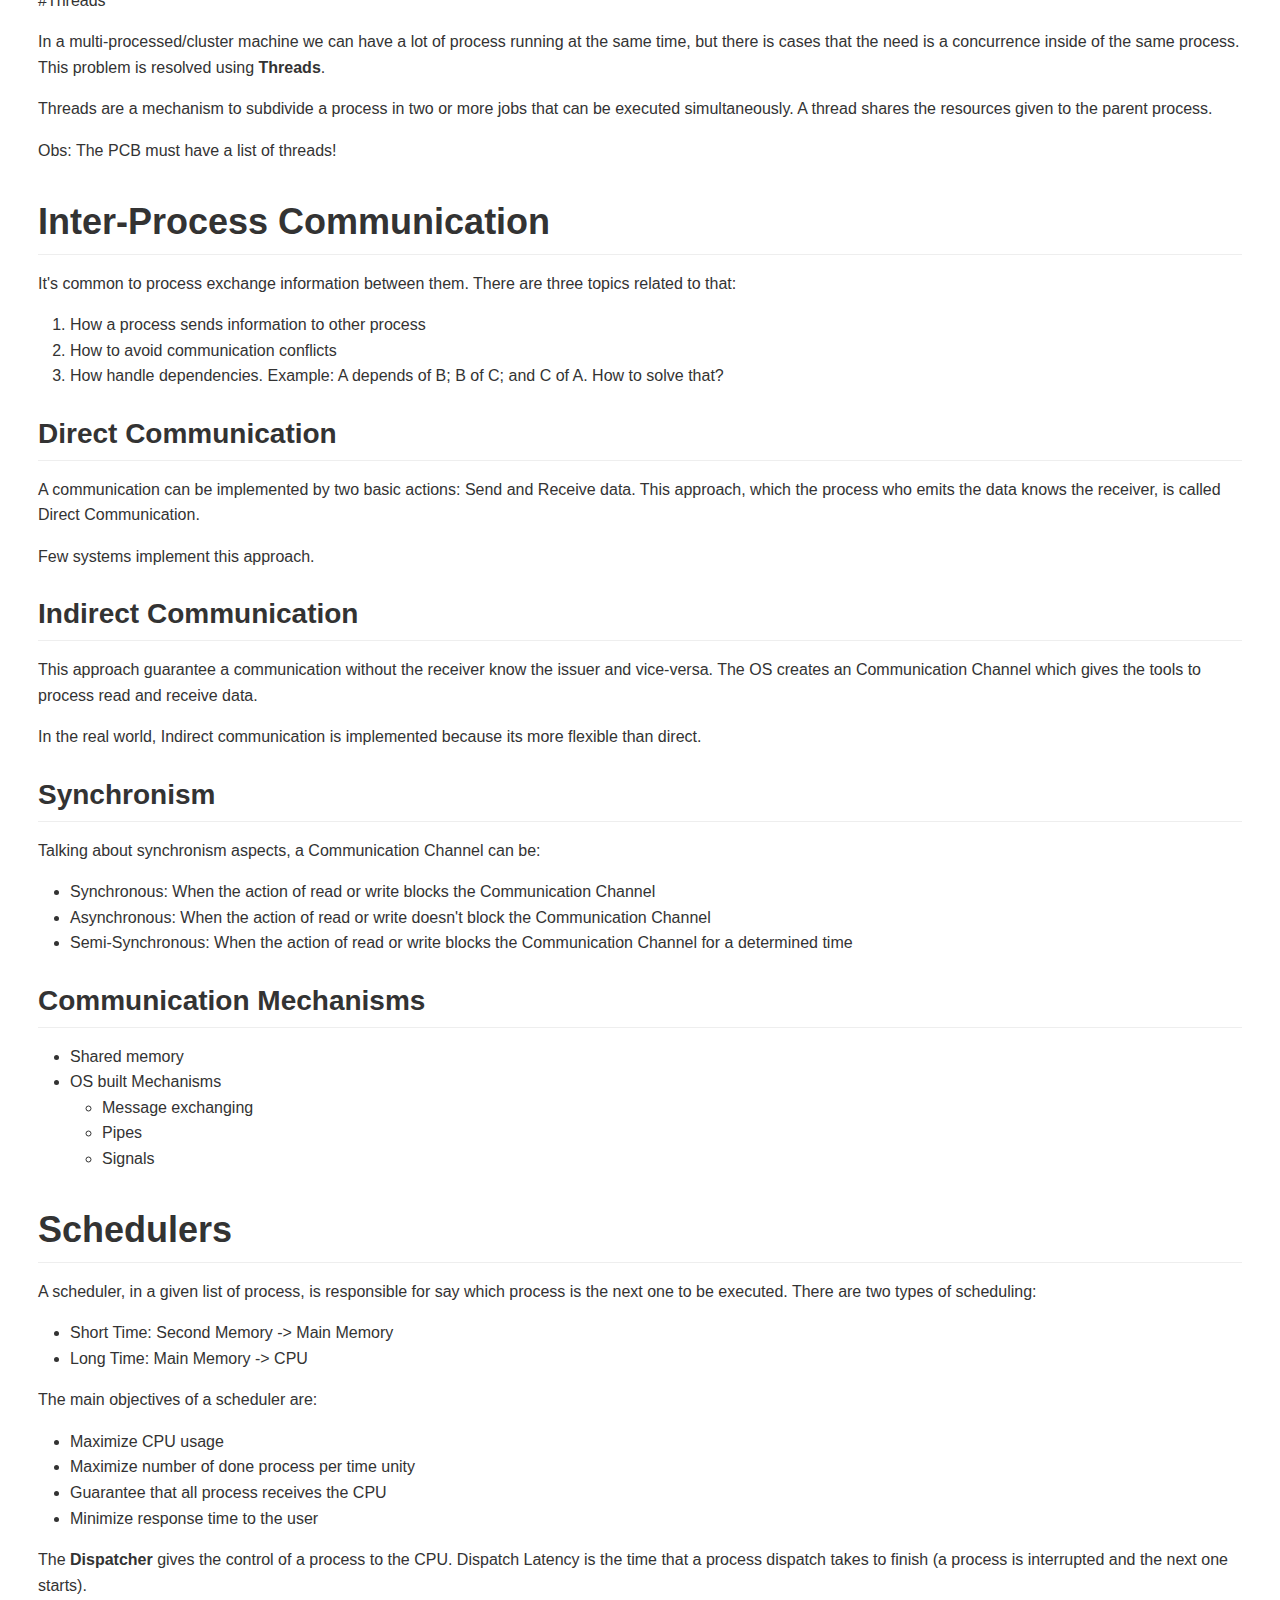
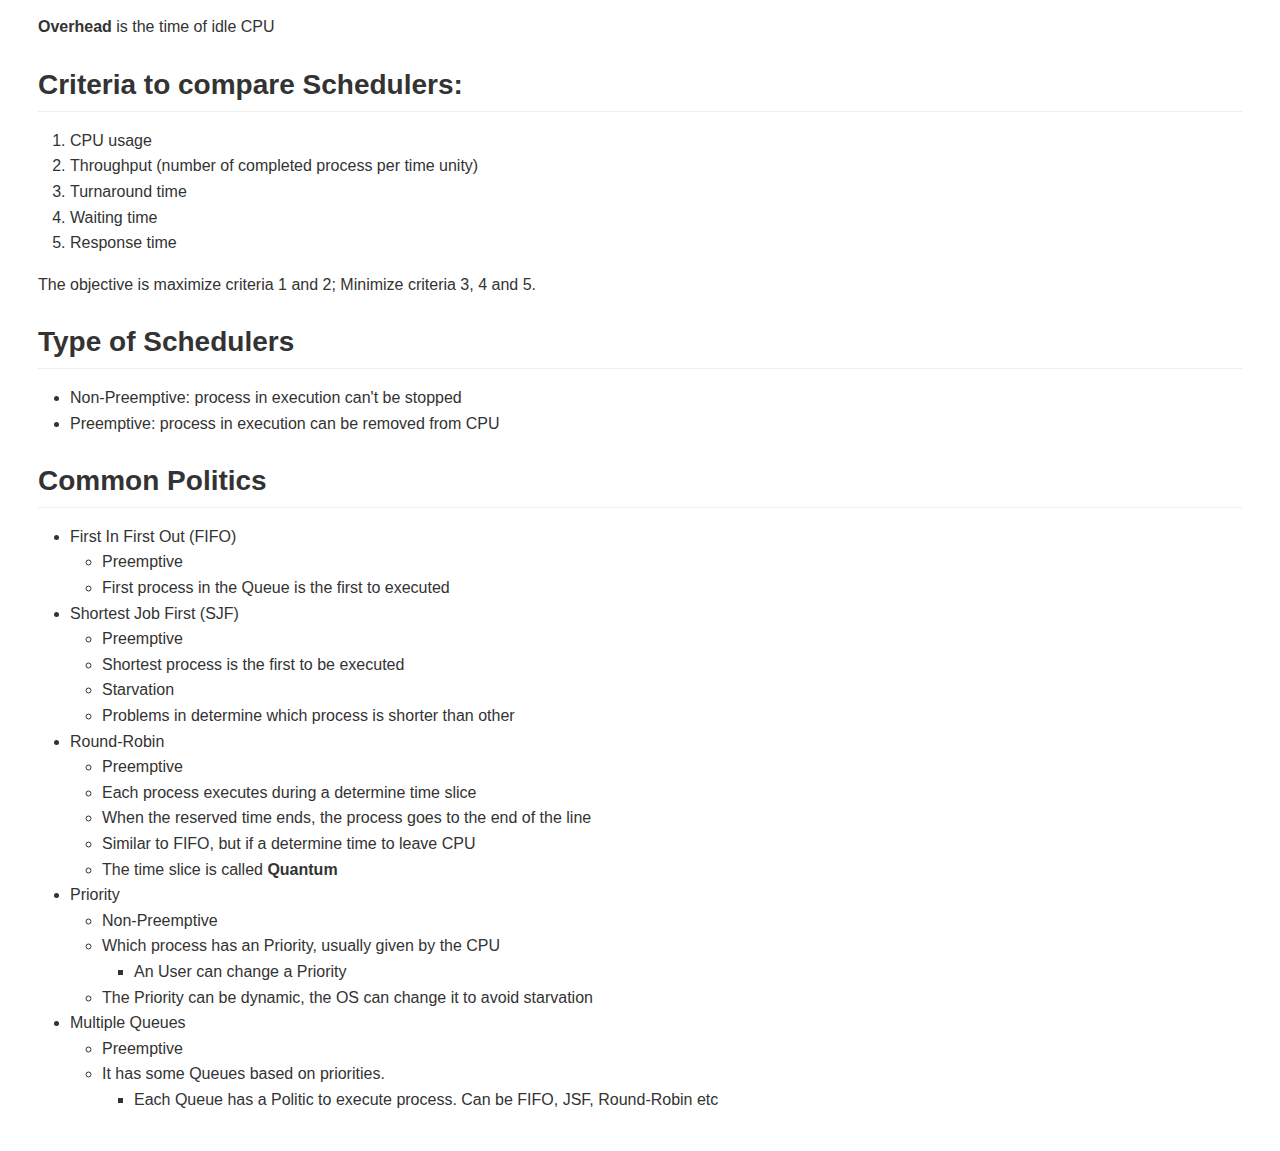
==== commit 02d3cc8f: "Update os index.html" ====
--- a/os/index.html
+++ b/os/index.html
@@ -538,7 +538,7 @@
 <p>So wrapping it up, an OS abstracts the hardware, managing its resources and giving to apps an abstract environment of execution, where the access to the hardware happens using simple API&#39;s. Those API&#39;s should be consistent, don&#39;t matter in which hardware it is executing.</p>
 <p><em>Obs: A user level software can&#39;t access a hardware resource. It always have to request the action to OS</em></p>
 <h3 id="components-of-an-os">Components of an OS</h3>
-<p><img src="/home/romulo-farias/Documents/university/5th_semester/OperationalSystems/half1/components-of-os.png" alt="Components of an OS"></p>
+<p><img src="components-of-os.png" alt="Components of an OS"></p>
 <h2 id="functionalities">Functionalities</h2>
 <p>To achieve its goals of abstraction and resources management, an Operational System must cover a lot of areas. Each one of the system&#39;s resources have their own problems to be solved. Some of the implementations are:</p>
 <ul>
@@ -572,11 +572,11 @@
 <li><strong>Boot Code:</strong> the hardware booting process requires complex jobs to be done, such as recognize the installed devices, test and setup them to be ready to use. Other important job is load the kernel in the memory and execute it.</li>
 <li><strong>Utilities Programs:</strong> they are programs to make the user&#39;s life easier (files handling, commands interpreter, terminal, user interface, etc)</li>
 </ul>
-<p><img src="/home/romulo-farias/Documents/university/5th_semester/OperationalSystems/half1/unix-system-structure.png" alt="unix-system-structure"></p>
+<p><img src="unix-system-structure.png" alt="unix-system-structure"></p>
 <p>Most of the computers follows an architecture proposed by <em>John Von Neumann</em>. The main idea of this model is a program be loaded into the memory along the data.</p>
 <h2 id="physical-architecture">Physical Architecture</h2>
 <p>The essential components of a computer (CPU, Memory and I/O devices) are connected by buses to transfer data and commands.</p>
-<p><img src="/home/romulo-farias/Documents/university/5th_semester/OperationalSystems/half1/physical-architecture.png" alt="Physical Architecture"></p>
+<p><img src="physical-architecture.png" alt="Physical Architecture"></p>
 <h3 id="buses">Buses</h3>
 <ul>
 <li>Address bus says the memory position to be accessed</li>
@@ -597,7 +597,7 @@
 </ul>
 <h3 id="memory-management-unity-mmu-">Memory Management Unity (MMU)</h3>
 <p>It&#39;s the controller that mediates the access to the memory. It analyzes each address requested by the CPU, valid them, and make the needed address conversions to execute the requested command (read or write of some memory address).</p>
-<p><img src="/home/romulo-farias/Documents/university/5th_semester/OperationalSystems/half1/memories.gif" alt="memories"></p>
+<p><img src="memories.gif" alt="memories"></p>
 <h2 id="interruptions-and-exceptions">Interruptions and Exceptions</h2>
 <p>It&#39;s a important and common technique used in the interaction between CPU and controllers. When a controller has something important to give to the CPU, it has two communication alternatives:</p>
 <ul>
@@ -651,7 +651,7 @@
 <li>Suspended: swapping information from memory</li>
 <li>Finished</li>
 </ul>
-<p><img src="/home/romulo-farias/Documents/university/5th_semester/OperationalSystems/half1/process-life-cycle.png" alt="process-life-cycle"></p>
+<p><img src="process-life-cycle.png" alt="process-life-cycle"></p>
 <p>#Threads</p>
 <p>In a multi-processed/cluster machine we can have a lot of process running at the same time, but there is cases that the need is a concurrence inside of the same process. This problem is resolved using <strong>Threads</strong>.</p>
 <p>Threads are a mechanism to subdivide a process in two or more jobs that can be executed simultaneously. A thread shares the resources given to the parent process.</p>
